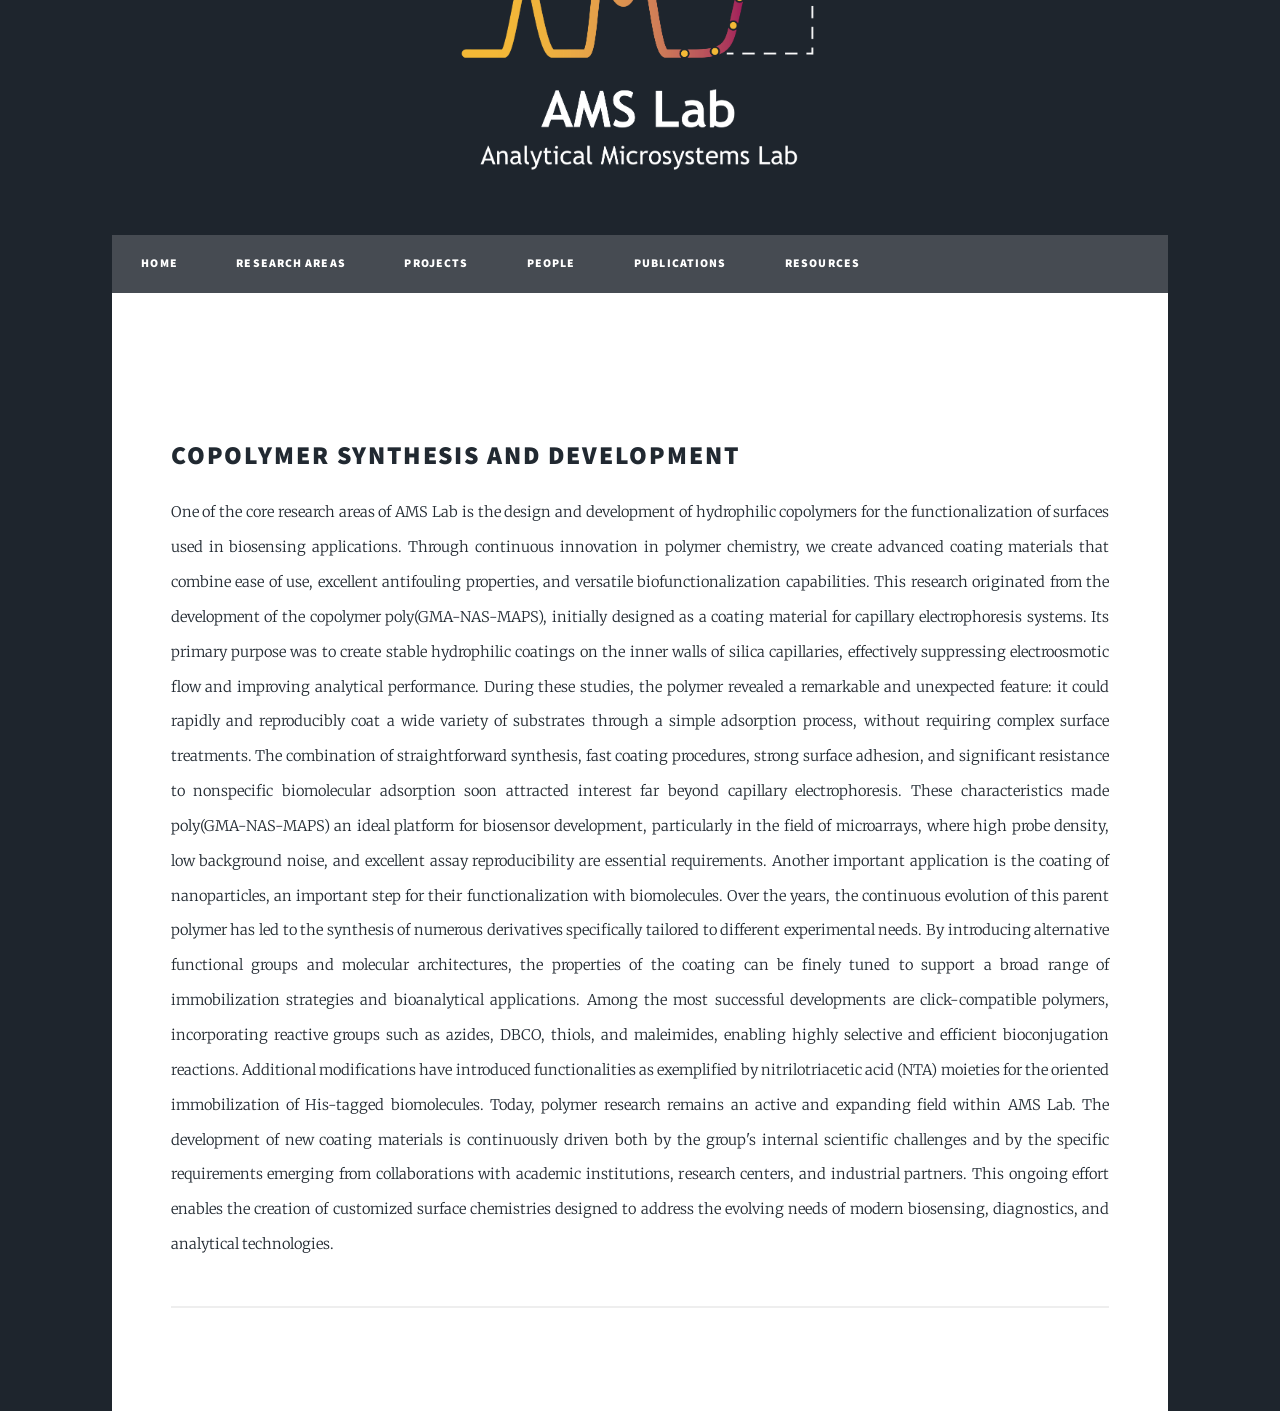
==== copolymers.html @ ac4f7d44 "Add files via upload" ====
<html>
	<head>
		<title>AMS Lab - Copolymer development</title>
		<meta charset="utf-8" />
		<meta name="viewport" content="width=device-width, initial-scale=1, user-scalable=no" />
		<link rel="stylesheet" href="assets/css/main.css" />
		<noscript><link rel="stylesheet" href="assets/css/noscript.css" /></noscript>
	</head>
	<body class="is-preload">

		<!-- Wrapper -->
			<div id="wrapper">

				<header id="header">
					 <img src="images/logo.png" alt="AMS Lab Logo"
         					style="max-height:220; width:auto;">
				</header>

				<!-- Nav -->
					<nav id="nav">
						<ul class="links">
							<li><a href="index.html">Home</a></li>
							<li><a href="research activities.html">Research Areas</a></li>
							<li><a href="projects.html">Projects</a></li>
							<li><a href="people.html">People</a></li>
							<li><a href="publications.html">Publications</a></li>
							<li><a href="resources.html">Resources</a></li>
						</ul>
					</nav>

				<!-- Main -->
					<div id="main">

						<!-- Post -->
							<section class="post">
								<header class="major">
								</header>

								<!-- Text stuff -->
									<h2>Copolymer synthesis and development</h2>
									<p>One of the core research areas of AMS Lab is the design and development of hydrophilic copolymers for the functionalization of surfaces used in biosensing applications. Through continuous innovation in polymer chemistry, we create advanced coating materials that combine ease of use, excellent antifouling properties, and versatile biofunctionalization capabilities.
This research originated from the development of the copolymer poly(GMA-NAS-MAPS), initially designed as a coating material for capillary electrophoresis systems. Its primary purpose was to create stable hydrophilic coatings on the inner walls of silica capillaries, effectively suppressing electroosmotic flow and improving analytical performance. During these studies, the polymer revealed a remarkable and unexpected feature: it could rapidly and reproducibly coat a wide variety of substrates through a simple adsorption process, without requiring complex surface treatments.
The combination of straightforward synthesis, fast coating procedures, strong surface adhesion, and significant resistance to nonspecific biomolecular adsorption soon attracted interest far beyond capillary electrophoresis. These characteristics made poly(GMA-NAS-MAPS) an ideal platform for biosensor development, particularly in the field of microarrays, where high probe density, low background noise, and excellent assay reproducibility are essential requirements. Another important application is the coating of nanoparticles, an important step for their functionalization with biomolecules.
Over the years, the continuous evolution of this parent polymer has led to the synthesis of numerous derivatives specifically tailored to different experimental needs. By introducing alternative functional groups and molecular architectures, the properties of the coating can be finely tuned to support a broad range of immobilization strategies and bioanalytical applications.
Among the most successful developments are click-compatible polymers, incorporating reactive groups such as azides, DBCO, thiols, and maleimides, enabling highly selective and efficient bioconjugation reactions. Additional modifications have introduced functionalities as exemplified by nitrilotriacetic acid (NTA) moieties for the oriented immobilization of His-tagged biomolecules.
Today, polymer research remains an active and expanding field within AMS Lab. The development of new coating materials is continuously driven both by the group's internal scientific challenges and by the specific requirements emerging from collaborations with academic institutions, research centers, and industrial partners. This ongoing effort enables the creation of customized surface chemistries designed to address the evolving needs of modern biosensing, diagnostics, and analytical technologies.
</p>
									<hr />
---- assets/css/main.css ----
@import url(fontawesome-all.min.css);
@import url("https://fonts.googleapis.com/css?family=Merriweather:300,700,300italic,700italic|Source+Sans+Pro:900");

/*
	Massively by HTML5 UP
	html5up.net | @ajlkn
	Free for personal and commercial use under the CCA 3.0 license (html5up.net/license)
*/

html, body, div, span, applet, object,
iframe, h1, h2, h3, h4, h5, h6, p, blockquote,
pre, a, abbr, acronym, address, big, cite,
code, del, dfn, em, img, ins, kbd, q, s, samp,
small, strike, strong, sub, sup, tt, var, b,
u, i, center, dl, dt, dd, ol, ul, li, fieldset,
form, label, legend, table, caption, tbody,
tfoot, thead, tr, th, td, article, aside,
canvas, details, embed, figure, figcaption,
footer, header, hgroup, menu, nav, output, ruby,
section, summary, time, mark, audio, video {
	margin: 0;
	padding: 0;
	border: 0;
	font-size: 100%;
	font: inherit;
	vertical-align: baseline;}

article, aside, details, figcaption, figure,
footer, header, hgroup, menu, nav, section {
	display: block;}

body {
	line-height: 1;
}

ol, ul {
	list-style: none;
}

blockquote, q {
	quotes: none;
}

	blockquote:before, blockquote:after, q:before, q:after {
		content: '';
		content: none;
	}

table {
	border-collapse: collapse;
	border-spacing: 0;
}

body {
	-webkit-text-size-adjust: none;
}

mark {
	background-color: transparent;
	color: inherit;
}

input::-moz-focus-inner {
	border: 0;
	padding: 0;
}

input, select, textarea {
	-moz-appearance: none;
	-webkit-appearance: none;
	-ms-appearance: none;
	appearance: none;
}

/* Basic */

	@-ms-viewport {
		width: device-width;
	}

	body {
		-ms-overflow-style: scrollbar;
	}

	@media screen and (max-width: 480px) {

		html, body {
			min-width: 320px;
		}

	}

	html {
		box-sizing: border-box;
	}

	*, *:before, *:after {
		box-sizing: inherit;
	}

	body {
		background-color: #1e252d;
	}

		body.is-preload *, body.is-preload *:before, body.is-preload *:after {
			-moz-animation: none !important;
			-webkit-animation: none !important;
			-ms-animation: none !important;
			animation: none !important;
			-moz-transition: none !important;
			-webkit-transition: none !important;
			-ms-transition: none !important;
			transition: none !important;
		}

/* Type */

	html {
		font-size: 16pt;
	}

		@media screen and (max-width: 1680px) {

			html {
				font-size: 12pt;
			}

		}

		@media screen and (max-width: 1280px) {

			html {
				font-size: 11pt;
			}

		}

		@media screen and (max-width: 360px) {

			html {
				font-size: 10pt;
			}

		}

	body {
		color: #212931;
	}

	body, input, select, textarea {
		font-family: "Merriweather", Georgia, serif;
		font-weight: 300;
		font-size: 1rem;
		line-height: 2.375;
	}

	a {
		-moz-transition: color 0.2s ease-in-out, background-color 0.2s ease-in-out, border-color 0.2s ease-in-out, box-shadow 0.2s ease-in-out;
		-webkit-transition: color 0.2s ease-in-out, background-color 0.2s ease-in-out, border-color 0.2s ease-in-out, box-shadow 0.2s ease-in-out;
		-ms-transition: color 0.2s ease-in-out, background-color 0.2s ease-in-out, border-color 0.2s ease-in-out, box-shadow 0.2s ease-in-out;
		transition: color 0.2s ease-in-out, background-color 0.2s ease-in-out, border-color 0.2s ease-in-out, box-shadow 0.2s ease-in-out;
		border-bottom: dotted 1px;
		text-decoration: none;
	}

		a:hover {
			border-bottom-color: transparent;
		}

	strong, b {
		font-weight: 600;
	}

	em, i {
		font-style: italic;
	}

	p {
		text-align: justify;
		margin: 0 0 2rem 0;
	}

	h1, h2, h3, h4, h5, h6 {
		font-family: "Source Sans Pro", Helvetica, sans-serif;
		font-weight: 900;
		line-height: 1.5;
		letter-spacing: 0.075em;
		text-transform: uppercase;
		margin: 0 0 1rem 0;
	}

		h1 a, h2 a, h3 a, h4 a, h5 a, h6 a {
			border-bottom: 0;
			color: inherit;
			text-decoration: none;
		}

	h1 {
		font-size: 4rem;
		line-height: 1.1;
		margin: 0 0 2rem 0;
	}

	h2 {
		font-size: 1.75rem;
		line-height: 1.3;
		margin: 0 0 1.5rem 0;
	}

	h3 {
		font-size: 1.25rem;
		margin: 0 0 1.5rem 0;
	}

	h4 {
		font-size: 1rem;
	}

	h5 {
		font-size: 0.9rem;
	}

	h6 {
		font-size: 0.8rem;
	}

	sub {
		font-size: 0.8rem;
		position: relative;
		top: 0.5rem;
	}

	sup {
		font-size: 0.8rem;
		position: relative;
		top: -0.5rem;
	}

	blockquote {
		border-left: solid 4px;
		font-style: italic;
		margin: 0 0 2rem 0;
		padding: 0.5rem 0 0.5rem 2rem;
	}

	code {
		border: solid 2px;
		font-family: "Courier New", monospace;
		font-size: 0.9rem;
		margin: 0 0.25rem;
		padding: 0.25rem 0.65rem;
	}

	pre {
		-webkit-overflow-scrolling: touch;
		font-family: "Courier New", monospace;
		font-size: 0.9rem;
		margin: 0 0 2rem 0;
	}

		pre code {
			display: block;
			line-height: 1.75;
			padding: 1rem 1.5rem;
			overflow-x: auto;
		}

	hr {
		border: 0;
		border-bottom: solid 2px;
		margin: 3rem 0;
	}

		hr.major {
			margin: 5rem 0;
		}

	.align-left {
		text-align: left;
	}

	.align-center {
		text-align: center;
	}

	.align-right {
		text-align: right;
	}

	input, select, textarea {
		color: #212931;
	}

	a {
		color: #212931;
		border-bottom-color: rgba(33, 41, 49, 0.5);
	}

		a:hover {
			border-bottom-color: transparent;
			color: #18bfef !important;
		}

	strong, b {
		color: #212931;
	}

	h1, h2, h3, h4, h5, h6 {
		color: #212931;
	}

	blockquote {
		border-left-color: #eeeeee;
	}

	code {
		background: rgba(220, 220, 220, 0.25);
		border-color: #eeeeee;
	}

	hr {
		border-bottom-color: #eeeeee;
	}

/* Row */

	.row {
		display: flex;
		flex-wrap: wrap;
		box-sizing: border-box;
		align-items: stretch;
	}

		.row > * {
			box-sizing: border-box;
		}

		.row.gtr-uniform > * > :last-child {
			margin-bottom: 0;
		}

		.row.aln-left {
			justify-content: flex-start;
		}

		.row.aln-center {
			justify-content: center;
		}

		.row.aln-right {
			justify-content: flex-end;
		}

		.row.aln-top {
			align-items: flex-start;
		}

		.row.aln-middle {
			align-items: center;
		}

		.row.aln-bottom {
			align-items: flex-end;
		}

		.row > .imp {
			order: -1;
		}

		.row > .col-1 {
			width: 8.33333%;
		}

		.row > .off-1 {
			margin-left: 8.33333%;
		}

		.row > .col-2 {
			width: 16.66667%;
		}

		.row > .off-2 {
			margin-left: 16.66667%;
		}

		.row > .col-3 {
			width: 25%;
		}

		.row > .off-3 {
			margin-left: 25%;
		}

		.row > .col-4 {
			width: 33.33333%;
		}

		.row > .off-4 {
			margin-left: 33.33333%;
		}

		.row > .col-5 {
			width: 41.66667%;
		}

		.row > .off-5 {
			margin-left: 41.66667%;
		}

		.row > .col-6 {
			width: 50%;
		}

		.row > .off-6 {
			margin-left: 50%;
		}

		.row > .col-7 {
			width: 58.33333%;
		}

		.row > .off-7 {
			margin-left: 58.33333%;
		}

		.row > .col-8 {
			width: 66.66667%;
		}

		.row > .off-8 {
			margin-left: 66.66667%;
		}

		.row > .col-9 {
			width: 75%;
		}

		.row > .off-9 {
			margin-left: 75%;
		}

		.row > .col-10 {
			width: 83.33333%;
		}

		.row > .off-10 {
			margin-left: 83.33333%;
		}

		.row > .col-11 {
			width: 91.66667%;
		}

		.row > .off-11 {
			margin-left: 91.66667%;
		}

		.row > .col-12 {
			width: 100%;
		}

		.row > .off-12 {
			margin-left: 100%;
		}

		.row.gtr-0 {
			margin-top: 0;
			margin-left: 0rem;
		}

			.row.gtr-0 > * {
				padding: 0 0 0 0rem;
			}

			.row.gtr-0.gtr-uniform {
				margin-top: 0rem;
			}

				.row.gtr-0.gtr-uniform > * {
					padding-top: 0rem;
				}

		.row.gtr-25 {
			margin-top: 0;
			margin-left: -0.375rem;
		}

			.row.gtr-25 > * {
				padding: 0 0 0 0.375rem;
			}

			.row.gtr-25.gtr-uniform {
				margin-top: -0.375rem;
			}

				.row.gtr-25.gtr-uniform > * {
					padding-top: 0.375rem;
				}

		.row.gtr-50 {
			margin-top: 0;
			margin-left: -0.75rem;
		}

			.row.gtr-50 > * {
				padding: 0 0 0 0.75rem;
			}

			.row.gtr-50.gtr-uniform {
				margin-top: -0.75rem;
			}

				.row.gtr-50.gtr-uniform > * {
					padding-top: 0.75rem;
				}

		.row {
			margin-top: 0;
			margin-left: -1.5rem;
		}

			.row > * {
				padding: 0 0 0 1.5rem;
			}

			.row.gtr-uniform {
				margin-top: -1.5rem;
			}

				.row.gtr-uniform > * {
					padding-top: 1.5rem;
				}

		.row.gtr-150 {
			margin-top: 0;
			margin-left: -2.25rem;
		}

			.row.gtr-150 > * {
				padding: 0 0 0 2.25rem;
			}

			.row.gtr-150.gtr-uniform {
				margin-top: -2.25rem;
			}

				.row.gtr-150.gtr-uniform > * {
					padding-top: 2.25rem;
				}

		.row.gtr-200 {
			margin-top: 0;
			margin-left: -3rem;
		}

			.row.gtr-200 > * {
				padding: 0 0 0 3rem;
			}

			.row.gtr-200.gtr-uniform {
				margin-top: -3rem;
			}

				.row.gtr-200.gtr-uniform > * {
					padding-top: 3rem;
				}

		@media screen and (max-width: 1680px) {

			.row {
				display: flex;
				flex-wrap: wrap;
				box-sizing: border-box;
				align-items: stretch;
			}

				.row > * {
					box-sizing: border-box;
				}

				.row.gtr-uniform > * > :last-child {
					margin-bottom: 0;
				}

				.row.aln-left {
					justify-content: flex-start;
				}

				.row.aln-center {
					justify-content: center;
				}

				.row.aln-right {
					justify-content: flex-end;
				}

				.row.aln-top {
					align-items: flex-start;
				}

				.row.aln-middle {
					align-items: center;
				}

				.row.aln-bottom {
					align-items: flex-end;
				}

				.row > .imp-xlarge {
					order: -1;
				}

				.row > .col-1-xlarge {
					width: 8.33333%;
				}

				.row > .off-1-xlarge {
					margin-left: 8.33333%;
				}

				.row > .col-2-xlarge {
					width: 16.66667%;
				}

				.row > .off-2-xlarge {
					margin-left: 16.66667%;
				}

				.row > .col-3-xlarge {
					width: 25%;
				}

				.row > .off-3-xlarge {
					margin-left: 25%;
				}

				.row > .col-4-xlarge {
					width: 33.33333%;
				}

				.row > .off-4-xlarge {
					margin-left: 33.33333%;
				}

				.row > .col-5-xlarge {
					width: 41.66667%;
				}

				.row > .off-5-xlarge {
					margin-left: 41.66667%;
				}

				.row > .col-6-xlarge {
					width: 50%;
				}

				.row > .off-6-xlarge {
					margin-left: 50%;
				}

				.row > .col-7-xlarge {
					width: 58.33333%;
				}

				.row > .off-7-xlarge {
					margin-left: 58.33333%;
				}

				.row > .col-8-xlarge {
					width: 66.66667%;
				}

				.row > .off-8-xlarge {
					margin-left: 66.66667%;
				}

				.row > .col-9-xlarge {
					width: 75%;
				}

				.row > .off-9-xlarge {
					margin-left: 75%;
				}

				.row > .col-10-xlarge {
					width: 83.33333%;
				}

				.row > .off-10-xlarge {
					margin-left: 83.33333%;
				}

				.row > .col-11-xlarge {
					width: 91.66667%;
				}

				.row > .off-11-xlarge {
					margin-left: 91.66667%;
				}

				.row > .col-12-xlarge {
					width: 100%;
				}

				.row > .off-12-xlarge {
					margin-left: 100%;
				}

				.row.gtr-0 {
					margin-top: 0;
					margin-left: 0rem;
				}

					.row.gtr-0 > * {
						padding: 0 0 0 0rem;
					}

					.row.gtr-0.gtr-uniform {
						margin-top: 0rem;
					}

						.row.gtr-0.gtr-uniform > * {
							padding-top: 0rem;
						}

				.row.gtr-25 {
					margin-top: 0;
					margin-left: -0.375rem;
				}

					.row.gtr-25 > * {
						padding: 0 0 0 0.375rem;
					}

					.row.gtr-25.gtr-uniform {
						margin-top: -0.375rem;
					}

						.row.gtr-25.gtr-uniform > * {
							padding-top: 0.375rem;
						}

				.row.gtr-50 {
					margin-top: 0;
					margin-left: -0.75rem;
				}

					.row.gtr-50 > * {
						padding: 0 0 0 0.75rem;
					}

					.row.gtr-50.gtr-uniform {
						margin-top: -0.75rem;
					}

						.row.gtr-50.gtr-uniform > * {
							padding-top: 0.75rem;
						}

				.row {
					margin-top: 0;
					margin-left: -1.5rem;
				}

					.row > * {
						padding: 0 0 0 1.5rem;
					}

					.row.gtr-uniform {
						margin-top: -1.5rem;
					}

						.row.gtr-uniform > * {
							padding-top: 1.5rem;
						}

				.row.gtr-150 {
					margin-top: 0;
					margin-left: -2.25rem;
				}

					.row.gtr-150 > * {
						padding: 0 0 0 2.25rem;
					}

					.row.gtr-150.gtr-uniform {
						margin-top: -2.25rem;
					}

						.row.gtr-150.gtr-uniform > * {
							padding-top: 2.25rem;
						}

				.row.gtr-200 {
					margin-top: 0;
					margin-left: -3rem;
				}

					.row.gtr-200 > * {
						padding: 0 0 0 3rem;
					}

					.row.gtr-200.gtr-uniform {
						margin-top: -3rem;
					}

						.row.gtr-200.gtr-uniform > * {
							padding-top: 3rem;
						}

		}

		@media screen and (max-width: 1280px) {

			.row {
				display: flex;
				flex-wrap: wrap;
				box-sizing: border-box;
				align-items: stretch;
			}

				.row > * {
					box-sizing: border-box;
				}

				.row.gtr-uniform > * > :last-child {
					margin-bottom: 0;
				}

				.row.aln-left {
					justify-content: flex-start;
				}

				.row.aln-center {
					justify-content: center;
				}

				.row.aln-right {
					justify-content: flex-end;
				}

				.row.aln-top {
					align-items: flex-start;
				}

				.row.aln-middle {
					align-items: center;
				}

				.row.aln-bottom {
					align-items: flex-end;
				}

				.row > .imp-large {
					order: -1;
				}

				.row > .col-1-large {
					width: 8.33333%;
				}

				.row > .off-1-large {
					margin-left: 8.33333%;
				}

				.row > .col-2-large {
					width: 16.66667%;
				}

				.row > .off-2-large {
					margin-left: 16.66667%;
				}

				.row > .col-3-large {
					width: 25%;
				}

				.row > .off-3-large {
					margin-left: 25%;
				}

				.row > .col-4-large {
					width: 33.33333%;
				}

				.row > .off-4-large {
					margin-left: 33.33333%;
				}

				.row > .col-5-large {
					width: 41.66667%;
				}

				.row > .off-5-large {
					margin-left: 41.66667%;
				}

				.row > .col-6-large {
					width: 50%;
				}

				.row > .off-6-large {
					margin-left: 50%;
				}

				.row > .col-7-large {
					width: 58.33333%;
				}

				.row > .off-7-large {
					margin-left: 58.33333%;
				}

				.row > .col-8-large {
					width: 66.66667%;
				}

				.row > .off-8-large {
					margin-left: 66.66667%;
				}

				.row > .col-9-large {
					width: 75%;
				}

				.row > .off-9-large {
					margin-left: 75%;
				}

				.row > .col-10-large {
					width: 83.33333%;
				}

				.row > .off-10-large {
					margin-left: 83.33333%;
				}

				.row > .col-11-large {
					width: 91.66667%;
				}

				.row > .off-11-large {
					margin-left: 91.66667%;
				}

				.row > .col-12-large {
					width: 100%;
				}

				.row > .off-12-large {
					margin-left: 100%;
				}

				.row.gtr-0 {
					margin-top: 0;
					margin-left: 0rem;
				}

					.row.gtr-0 > * {
						padding: 0 0 0 0rem;
					}

					.row.gtr-0.gtr-uniform {
						margin-top: 0rem;
					}

						.row.gtr-0.gtr-uniform > * {
							padding-top: 0rem;
						}

				.row.gtr-25 {
					margin-top: 0;
					margin-left: -0.375rem;
				}

					.row.gtr-25 > * {
						padding: 0 0 0 0.375rem;
					}

					.row.gtr-25.gtr-uniform {
						margin-top: -0.375rem;
					}

						.row.gtr-25.gtr-uniform > * {
							padding-top: 0.375rem;
						}

				.row.gtr-50 {
					margin-top: 0;
					margin-left: -0.75rem;
				}

					.row.gtr-50 > * {
						padding: 0 0 0 0.75rem;
					}

					.row.gtr-50.gtr-uniform {
						margin-top: -0.75rem;
					}

						.row.gtr-50.gtr-uniform > * {
							padding-top: 0.75rem;
						}

				.row {
					margin-top: 0;
					margin-left: -1.5rem;
				}

					.row > * {
						padding: 0 0 0 1.5rem;
					}

					.row.gtr-uniform {
						margin-top: -1.5rem;
					}

						.row.gtr-uniform > * {
							padding-top: 1.5rem;
						}

				.row.gtr-150 {
					margin-top: 0;
					margin-left: -2.25rem;
				}

					.row.gtr-150 > * {
						padding: 0 0 0 2.25rem;
					}

					.row.gtr-150.gtr-uniform {
						margin-top: -2.25rem;
					}

						.row.gtr-150.gtr-uniform > * {
							padding-top: 2.25rem;
						}

				.row.gtr-200 {
					margin-top: 0;
					margin-left: -3rem;
				}

					.row.gtr-200 > * {
						padding: 0 0 0 3rem;
					}

					.row.gtr-200.gtr-uniform {
						margin-top: -3rem;
					}

						.row.gtr-200.gtr-uniform > * {
							padding-top: 3rem;
						}

		}

		@media screen and (max-width: 980px) {

			.row {
				display: flex;
				flex-wrap: wrap;
				box-sizing: border-box;
				align-items: stretch;
			}

				.row > * {
					box-sizing: border-box;
				}

				.row.gtr-uniform > * > :last-child {
					margin-bottom: 0;
				}

				.row.aln-left {
					justify-content: flex-start;
				}

				.row.aln-center {
					justify-content: center;
				}

				.row.aln-right {
					justify-content: flex-end;
				}

				.row.aln-top {
					align-items: flex-start;
				}

				.row.aln-middle {
					align-items: center;
				}

				.row.aln-bottom {
					align-items: flex-end;
				}

				.row > .imp-medium {
					order: -1;
				}

				.row > .col-1-medium {
					width: 8.33333%;
				}

				.row > .off-1-medium {
					margin-left: 8.33333%;
				}

				.row > .col-2-medium {
					width: 16.66667%;
				}

				.row > .off-2-medium {
					margin-left: 16.66667%;
				}

				.row > .col-3-medium {
					width: 25%;
				}

				.row > .off-3-medium {
					margin-left: 25%;
				}

				.row > .col-4-medium {
					width: 33.33333%;
				}

				.row > .off-4-medium {
					margin-left: 33.33333%;
				}

				.row > .col-5-medium {
					width: 41.66667%;
				}

				.row > .off-5-medium {
					margin-left: 41.66667%;
				}

				.row > .col-6-medium {
					width: 50%;
				}

				.row > .off-6-medium {
					margin-left: 50%;
				}

				.row > .col-7-medium {
					width: 58.33333%;
				}

				.row > .off-7-medium {
					margin-left: 58.33333%;
				}

				.row > .col-8-medium {
					width: 66.66667%;
				}

				.row > .off-8-medium {
					margin-left: 66.66667%;
				}

				.row > .col-9-medium {
					width: 75%;
				}

				.row > .off-9-medium {
					margin-left: 75%;
				}

				.row > .col-10-medium {
					width: 83.33333%;
				}

				.row > .off-10-medium {
					margin-left: 83.33333%;
				}

				.row > .col-11-medium {
					width: 91.66667%;
				}

				.row > .off-11-medium {
					margin-left: 91.66667%;
				}

				.row > .col-12-medium {
					width: 100%;
				}

				.row > .off-12-medium {
					margin-left: 100%;
				}

				.row.gtr-0 {
					margin-top: 0;
					margin-left: 0rem;
				}

					.row.gtr-0 > * {
						padding: 0 0 0 0rem;
					}

					.row.gtr-0.gtr-uniform {
						margin-top: 0rem;
					}

						.row.gtr-0.gtr-uniform > * {
							padding-top: 0rem;
						}

				.row.gtr-25 {
					margin-top: 0;
					margin-left: -0.375rem;
				}

					.row.gtr-25 > * {
						padding: 0 0 0 0.375rem;
					}

					.row.gtr-25.gtr-uniform {
						margin-top: -0.375rem;
					}

						.row.gtr-25.gtr-uniform > * {
							padding-top: 0.375rem;
						}

				.row.gtr-50 {
					margin-top: 0;
					margin-left: -0.75rem;
				}

					.row.gtr-50 > * {
						padding: 0 0 0 0.75rem;
					}

					.row.gtr-50.gtr-uniform {
						margin-top: -0.75rem;
					}

						.row.gtr-50.gtr-uniform > * {
							padding-top: 0.75rem;
						}

				.row {
					margin-top: 0;
					margin-left: -1.5rem;
				}

					.row > * {
						padding: 0 0 0 1.5rem;
					}

					.row.gtr-uniform {
						margin-top: -1.5rem;
					}

						.row.gtr-uniform > * {
							padding-top: 1.5rem;
						}

				.row.gtr-150 {
					margin-top: 0;
					margin-left: -2.25rem;
				}

					.row.gtr-150 > * {
						padding: 0 0 0 2.25rem;
					}

					.row.gtr-150.gtr-uniform {
						margin-top: -2.25rem;
					}

						.row.gtr-150.gtr-uniform > * {
							padding-top: 2.25rem;
						}

				.row.gtr-200 {
					margin-top: 0;
					margin-left: -3rem;
				}

					.row.gtr-200 > * {
						padding: 0 0 0 3rem;
					}

					.row.gtr-200.gtr-uniform {
						margin-top: -3rem;
					}

						.row.gtr-200.gtr-uniform > * {
							padding-top: 3rem;
						}

		}

		@media screen and (max-width: 736px) {

			.row {
				display: flex;
				flex-wrap: wrap;
				box-sizing: border-box;
				align-items: stretch;
			}

				.row > * {
					box-sizing: border-box;
				}

				.row.gtr-uniform > * > :last-child {
					margin-bottom: 0;
				}

				.row.aln-left {
					justify-content: flex-start;
				}

				.row.aln-center {
					justify-content: center;
				}

				.row.aln-right {
					justify-content: flex-end;
				}

				.row.aln-top {
					align-items: flex-start;
				}

				.row.aln-middle {
					align-items: center;
				}

				.row.aln-bottom {
					align-items: flex-end;
				}

				.row > .imp-small {
					order: -1;
				}

				.row > .col-1-small {
					width: 8.33333%;
				}

				.row > .off-1-small {
					margin-left: 8.33333%;
				}

				.row > .col-2-small {
					width: 16.66667%;
				}

				.row > .off-2-small {
					margin-left: 16.66667%;
				}

				.row > .col-3-small {
					width: 25%;
				}

				.row > .off-3-small {
					margin-left: 25%;
				}

				.row > .col-4-small {
					width: 33.33333%;
				}

				.row > .off-4-small {
					margin-left: 33.33333%;
				}

				.row > .col-5-small {
					width: 41.66667%;
				}

				.row > .off-5-small {
					margin-left: 41.66667%;
				}

				.row > .col-6-small {
					width: 50%;
				}

				.row > .off-6-small {
					margin-left: 50%;
				}

				.row > .col-7-small {
					width: 58.33333%;
				}

				.row > .off-7-small {
					margin-left: 58.33333%;
				}

				.row > .col-8-small {
					width: 66.66667%;
				}

				.row > .off-8-small {
					margin-left: 66.66667%;
				}

				.row > .col-9-small {
					width: 75%;
				}

				.row > .off-9-small {
					margin-left: 75%;
				}

				.row > .col-10-small {
					width: 83.33333%;
				}

				.row > .off-10-small {
					margin-left: 83.33333%;
				}

				.row > .col-11-small {
					width: 91.66667%;
				}

				.row > .off-11-small {
					margin-left: 91.66667%;
				}

				.row > .col-12-small {
					width: 100%;
				}

				.row > .off-12-small {
					margin-left: 100%;
				}

				.row.gtr-0 {
					margin-top: 0;
					margin-left: 0rem;
				}

					.row.gtr-0 > * {
						padding: 0 0 0 0rem;
					}

					.row.gtr-0.gtr-uniform {
						margin-top: 0rem;
					}

						.row.gtr-0.gtr-uniform > * {
							padding-top: 0rem;
						}

				.row.gtr-25 {
					margin-top: 0;
					margin-left: -0.375rem;
				}

					.row.gtr-25 > * {
						padding: 0 0 0 0.375rem;
					}

					.row.gtr-25.gtr-uniform {
						margin-top: -0.375rem;
					}

						.row.gtr-25.gtr-uniform > * {
							padding-top: 0.375rem;
						}

				.row.gtr-50 {
					margin-top: 0;
					margin-left: -0.75rem;
				}

					.row.gtr-50 > * {
						padding: 0 0 0 0.75rem;
					}

					.row.gtr-50.gtr-uniform {
						margin-top: -0.75rem;
					}

						.row.gtr-50.gtr-uniform > * {
							padding-top: 0.75rem;
						}

				.row {
					margin-top: 0;
					margin-left: -1.5rem;
				}

					.row > * {
						padding: 0 0 0 1.5rem;
					}

					.row.gtr-uniform {
						margin-top: -1.5rem;
					}

						.row.gtr-uniform > * {
							padding-top: 1.5rem;
						}

				.row.gtr-150 {
					margin-top: 0;
					margin-left: -2.25rem;
				}

					.row.gtr-150 > * {
						padding: 0 0 0 2.25rem;
					}

					.row.gtr-150.gtr-uniform {
						margin-top: -2.25rem;
					}

						.row.gtr-150.gtr-uniform > * {
							padding-top: 2.25rem;
						}

				.row.gtr-200 {
					margin-top: 0;
					margin-left: -3rem;
				}

					.row.gtr-200 > * {
						padding: 0 0 0 3rem;
					}

					.row.gtr-200.gtr-uniform {
						margin-top: -3rem;
					}

						.row.gtr-200.gtr-uniform > * {
							padding-top: 3rem;
						}

		}

		@media screen and (max-width: 480px) {

			.row {
				display: flex;
				flex-wrap: wrap;
				box-sizing: border-box;
				align-items: stretch;
			}

				.row > * {
					box-sizing: border-box;
				}

				.row.gtr-uniform > * > :last-child {
					margin-bottom: 0;
				}

				.row.aln-left {
					justify-content: flex-start;
				}

				.row.aln-center {
					justify-content: center;
				}

				.row.aln-right {
					justify-content: flex-end;
				}

				.row.aln-top {
					align-items: flex-start;
				}

				.row.aln-middle {
					align-items: center;
				}

				.row.aln-bottom {
					align-items: flex-end;
				}

				.row > .imp-xsmall {
					order: -1;
				}

				.row > .col-1-xsmall {
					width: 8.33333%;
				}

				.row > .off-1-xsmall {
					margin-left: 8.33333%;
				}

				.row > .col-2-xsmall {
					width: 16.66667%;
				}

				.row > .off-2-xsmall {
					margin-left: 16.66667%;
				}

				.row > .col-3-xsmall {
					width: 25%;
				}

				.row > .off-3-xsmall {
					margin-left: 25%;
				}

				.row > .col-4-xsmall {
					width: 33.33333%;
				}

				.row > .off-4-xsmall {
					margin-left: 33.33333%;
				}

				.row > .col-5-xsmall {
					width: 41.66667%;
				}

				.row > .off-5-xsmall {
					margin-left: 41.66667%;
				}

				.row > .col-6-xsmall {
					width: 50%;
				}

				.row > .off-6-xsmall {
					margin-left: 50%;
				}

				.row > .col-7-xsmall {
					width: 58.33333%;
				}

				.row > .off-7-xsmall {
					margin-left: 58.33333%;
				}

				.row > .col-8-xsmall {
					width: 66.66667%;
				}

				.row > .off-8-xsmall {
					margin-left: 66.66667%;
				}

				.row > .col-9-xsmall {
					width: 75%;
				}

				.row > .off-9-xsmall {
					margin-left: 75%;
				}

				.row > .col-10-xsmall {
					width: 83.33333%;
				}

				.row > .off-10-xsmall {
					margin-left: 83.33333%;
				}

				.row > .col-11-xsmall {
					width: 91.66667%;
				}

				.row > .off-11-xsmall {
					margin-left: 91.66667%;
				}

				.row > .col-12-xsmall {
					width: 100%;
				}

				.row > .off-12-xsmall {
					margin-left: 100%;
				}

				.row.gtr-0 {
					margin-top: 0;
					margin-left: 0rem;
				}

					.row.gtr-0 > * {
						padding: 0 0 0 0rem;
					}

					.row.gtr-0.gtr-uniform {
						margin-top: 0rem;
					}

						.row.gtr-0.gtr-uniform > * {
							padding-top: 0rem;
						}

				.row.gtr-25 {
					margin-top: 0;
					margin-left: -0.375rem;
				}

					.row.gtr-25 > * {
						padding: 0 0 0 0.375rem;
					}

					.row.gtr-25.gtr-uniform {
						margin-top: -0.375rem;
					}

						.row.gtr-25.gtr-uniform > * {
							padding-top: 0.375rem;
						}

				.row.gtr-50 {
					margin-top: 0;
					margin-left: -0.75rem;
				}

					.row.gtr-50 > * {
						padding: 0 0 0 0.75rem;
					}

					.row.gtr-50.gtr-uniform {
						margin-top: -0.75rem;
					}

						.row.gtr-50.gtr-uniform > * {
							padding-top: 0.75rem;
						}

				.row {
					margin-top: 0;
					margin-left: -1.5rem;
				}

					.row > * {
						padding: 0 0 0 1.5rem;
					}

					.row.gtr-uniform {
						margin-top: -1.5rem;
					}

						.row.gtr-uniform > * {
							padding-top: 1.5rem;
						}

				.row.gtr-150 {
					margin-top: 0;
					margin-left: -2.25rem;
				}

					.row.gtr-150 > * {
						padding: 0 0 0 2.25rem;
					}

					.row.gtr-150.gtr-uniform {
						margin-top: -2.25rem;
					}

						.row.gtr-150.gtr-uniform > * {
							padding-top: 2.25rem;
						}

				.row.gtr-200 {
					margin-top: 0;
					margin-left: -3rem;
				}

					.row.gtr-200 > * {
						padding: 0 0 0 3rem;
					}

					.row.gtr-200.gtr-uniform {
						margin-top: -3rem;
					}

						.row.gtr-200.gtr-uniform > * {
							padding-top: 3rem;
						}

		}

		@media screen and (max-width: 360px) {

			.row {
				display: flex;
				flex-wrap: wrap;
				box-sizing: border-box;
				align-items: stretch;
			}

				.row > * {
					box-sizing: border-box;
				}

				.row.gtr-uniform > * > :last-child {
					margin-bottom: 0;
				}

				.row.aln-left {
					justify-content: flex-start;
				}

				.row.aln-center {
					justify-content: center;
				}

				.row.aln-right {
					justify-content: flex-end;
				}

				.row.aln-top {
					align-items: flex-start;
				}

				.row.aln-middle {
					align-items: center;
				}

				.row.aln-bottom {
					align-items: flex-end;
				}

				.row > .imp-xxsmall {
					order: -1;
				}

				.row > .col-1-xxsmall {
					width: 8.33333%;
				}

				.row > .off-1-xxsmall {
					margin-left: 8.33333%;
				}

				.row > .col-2-xxsmall {
					width: 16.66667%;
				}

				.row > .off-2-xxsmall {
					margin-left: 16.66667%;
				}

				.row > .col-3-xxsmall {
					width: 25%;
				}

				.row > .off-3-xxsmall {
					margin-left: 25%;
				}

				.row > .col-4-xxsmall {
					width: 33.33333%;
				}

				.row > .off-4-xxsmall {
					margin-left: 33.33333%;
				}

				.row > .col-5-xxsmall {
					width: 41.66667%;
				}

				.row > .off-5-xxsmall {
					margin-left: 41.66667%;
				}

				.row > .col-6-xxsmall {
					width: 50%;
				}

				.row > .off-6-xxsmall {
					margin-left: 50%;
				}

				.row > .col-7-xxsmall {
					width: 58.33333%;
				}

				.row > .off-7-xxsmall {
					margin-left: 58.33333%;
				}

				.row > .col-8-xxsmall {
					width: 66.66667%;
				}

				.row > .off-8-xxsmall {
					margin-left: 66.66667%;
				}

				.row > .col-9-xxsmall {
					width: 75%;
				}

				.row > .off-9-xxsmall {
					margin-left: 75%;
				}

				.row > .col-10-xxsmall {
					width: 83.33333%;
				}

				.row > .off-10-xxsmall {
					margin-left: 83.33333%;
				}

				.row > .col-11-xxsmall {
					width: 91.66667%;
				}

				.row > .off-11-xxsmall {
					margin-left: 91.66667%;
				}

				.row > .col-12-xxsmall {
					width: 100%;
				}

				.row > .off-12-xxsmall {
					margin-left: 100%;
				}

				.row.gtr-0 {
					margin-top: 0;
					margin-left: 0rem;
				}

					.row.gtr-0 > * {
						padding: 0 0 0 0rem;
					}

					.row.gtr-0.gtr-uniform {
						margin-top: 0rem;
					}

						.row.gtr-0.gtr-uniform > * {
							padding-top: 0rem;
						}

				.row.gtr-25 {
					margin-top: 0;
					margin-left: -0.375rem;
				}

					.row.gtr-25 > * {
						padding: 0 0 0 0.375rem;
					}

					.row.gtr-25.gtr-uniform {
						margin-top: -0.375rem;
					}

						.row.gtr-25.gtr-uniform > * {
							padding-top: 0.375rem;
						}

				.row.gtr-50 {
					margin-top: 0;
					margin-left: -0.75rem;
				}

					.row.gtr-50 > * {
						padding: 0 0 0 0.75rem;
					}

					.row.gtr-50.gtr-uniform {
						margin-top: -0.75rem;
					}

						.row.gtr-50.gtr-uniform > * {
							padding-top: 0.75rem;
						}

				.row {
					margin-top: 0;
					margin-left: -1.5rem;
				}

					.row > * {
						padding: 0 0 0 1.5rem;
					}

					.row.gtr-uniform {
						margin-top: -1.5rem;
					}

						.row.gtr-uniform > * {
							padding-top: 1.5rem;
						}

				.row.gtr-150 {
					margin-top: 0;
					margin-left: -2.25rem;
				}

					.row.gtr-150 > * {
						padding: 0 0 0 2.25rem;
					}

					.row.gtr-150.gtr-uniform {
						margin-top: -2.25rem;
					}

						.row.gtr-150.gtr-uniform > * {
							padding-top: 2.25rem;
						}

				.row.gtr-200 {
					margin-top: 0;
					margin-left: -3rem;
				}

					.row.gtr-200 > * {
						padding: 0 0 0 3rem;
					}

					.row.gtr-200.gtr-uniform {
						margin-top: -3rem;
					}

						.row.gtr-200.gtr-uniform > * {
							padding-top: 3rem;
						}

		}

/* Box */

	.box {
		border: solid 2px;
		margin-bottom: 2rem;
		padding: 1.5rem;
	}

		.box > :last-child,
		.box > :last-child > :last-child,
		.box > :last-child > :last-child > :last-child {
			margin-bottom: 0;
		}

		.box.alt {
			border: 0;
			border-radius: 0;
			padding: 0;
		}

	.box {
		border-color: #eeeeee;
	}

/* Button */

	input[type="submit"],
	input[type="reset"],
	input[type="button"],
	button,
	.button {
		-moz-appearance: none;
		-webkit-appearance: none;
		-ms-appearance: none;
		appearance: none;
		-moz-transition: background-color 0.2s ease-in-out, box-shadow 0.2s ease-in-out, color 0.2s ease-in-out;
		-webkit-transition: background-color 0.2s ease-in-out, box-shadow 0.2s ease-in-out, color 0.2s ease-in-out;
		-ms-transition: background-color 0.2s ease-in-out, box-shadow 0.2s ease-in-out, color 0.2s ease-in-out;
		transition: background-color 0.2s ease-in-out, box-shadow 0.2s ease-in-out, color 0.2s ease-in-out;
		border: 0;
		border-radius: 0;
		cursor: pointer;
		display: inline-block;
		font-family: "Source Sans Pro", Helvetica, sans-serif;
		font-size: 0.8rem;
		font-weight: 900;
		letter-spacing: 0.075em;
		height: 3rem;
		line-height: 3rem;
		padding: 0 2rem;
		text-align: center;
		text-decoration: none;
		text-transform: uppercase;
		white-space: nowrap;
	}

		input[type="submit"].icon:before,
		input[type="reset"].icon:before,
		input[type="button"].icon:before,
		button.icon:before,
		.button.icon:before {
			margin-right: 0.5rem;
		}

		input[type="submit"].icon.solo,
		input[type="reset"].icon.solo,
		input[type="button"].icon.solo,
		button.icon.solo,
		.button.icon.solo {
			position: relative;
			width: 4rem;
			height: 4rem;
			line-height: 4rem;
			border-radius: 4rem;
			text-indent: 4rem;
			overflow: hidden;
			padding: 0;
			white-space: nowrap;
		}

			input[type="submit"].icon.solo:before,
			input[type="reset"].icon.solo:before,
			input[type="button"].icon.solo:before,
			button.icon.solo:before,
			.button.icon.solo:before {
				position: absolute;
				display: block;
				top: 0;
				left: 0;
				width: inherit;
				height: inherit;
				line-height: inherit;
				font-size: 1.25rem;
				margin-right: 0;
				text-align: center;
				text-indent: 0;
			}

		input[type="submit"].fit,
		input[type="reset"].fit,
		input[type="button"].fit,
		button.fit,
		.button.fit {
			width: 100%;
		}

		input[type="submit"].small,
		input[type="reset"].small,
		input[type="button"].small,
		button.small,
		.button.small {
			font-size: 0.7rem;
			height: 2.5rem;
			line-height: 2.5rem;
			padding: 0 1.5rem;
		}

		input[type="submit"].large,
		input[type="reset"].large,
		input[type="button"].large,
		button.large,
		.button.large {
			font-size: 0.9rem;
			height: 3.5rem;
			line-height: 3.5rem;
			padding: 0 2.75rem;
		}

		@media screen and (max-width: 980px) {

			input[type="submit"],
			input[type="reset"],
			input[type="button"],
			button,
			.button {
				font-size: 0.9rem;
				height: 3.25rem;
				line-height: 3.25rem;
			}

				input[type="submit"].large,
				input[type="reset"].large,
				input[type="button"].large,
				button.large,
				.button.large {
					font-size: 1rem;
					height: 3.75rem;
					line-height: 3.75rem;
				}

		}

		input[type="submit"].disabled, input[type="submit"]:disabled,
		input[type="reset"].disabled,
		input[type="reset"]:disabled,
		input[type="button"].disabled,
		input[type="button"]:disabled,
		button.disabled,
		button:disabled,
		.button.disabled,
		.button:disabled {
			pointer-events: none;
			opacity: 0.25;
		}

	input[type="submit"],
	input[type="reset"],
	input[type="button"],
	button,
	.button {
		background-color: transparent;
		box-shadow: inset 0 0 0 2px #212931;
		color: #212931 !important;
	}

		input[type="submit"]:hover,
		input[type="reset"]:hover,
		input[type="button"]:hover,
		button:hover,
		.button:hover {
			box-shadow: inset 0 0 0 2px #18bfef;
			color: #18bfef !important;
		}

		input[type="submit"].primary,
		input[type="reset"].primary,
		input[type="button"].primary,
		button.primary,
		.button.primary {
			background-color: #212931;
			box-shadow: none;
			color: #ffffff !important;
		}

			input[type="submit"].primary:hover,
			input[type="reset"].primary:hover,
			input[type="button"].primary:hover,
			button.primary:hover,
			.button.primary:hover {
				background-color: #18bfef;
			}

/* Form */

	form {
		margin: 0 0 2rem 0;
	}

		form > :last-child {
			margin-bottom: 0;
		}

		form > .fields {
			display: -moz-flex;
			display: -webkit-flex;
			display: -ms-flex;
			display: flex;
			-moz-flex-wrap: wrap;
			-webkit-flex-wrap: wrap;
			-ms-flex-wrap: wrap;
			flex-wrap: wrap;
			width: calc(100% + 3rem);
			margin: -1.5rem 0 2rem -1.5rem;
		}

			form > .fields > .field {
				-moz-flex-grow: 0;
				-webkit-flex-grow: 0;
				-ms-flex-grow: 0;
				flex-grow: 0;
				-moz-flex-shrink: 0;
				-webkit-flex-shrink: 0;
				-ms-flex-shrink: 0;
				flex-shrink: 0;
				padding: 1.5rem 0 0 1.5rem;
				width: calc(100% - 1.5rem);
			}

				form > .fields > .field.half {
					width: calc(50% - 0.75rem);
				}

				form > .fields > .field.third {
					width: calc(100%/3 - 0.5rem);
				}

				form > .fields > .field.quarter {
					width: calc(25% - 0.375rem);
				}

		@media screen and (max-width: 480px) {

			form > .fields {
				width: calc(100% + 3rem);
				margin: -1.5rem 0 2rem -1.5rem;
			}

				form > .fields > .field {
					padding: 1.5rem 0 0 1.5rem;
					width: calc(100% - 1.5rem);
				}

					form > .fields > .field.half {
						width: calc(100% - 1.5rem);
					}

					form > .fields > .field.third {
						width: calc(100% - 1.5rem);
					}

					form > .fields > .field.quarter {
						width: calc(100% - 1.5rem);
					}

		}

	label {
		display: block;
		font-family: "Source Sans Pro", Helvetica, sans-serif;
		font-weight: 900;
		line-height: 1.5;
		letter-spacing: 0.075em;
		font-size: 0.8rem;
		text-transform: uppercase;
		margin: 0 0 0.75rem 0;
	}

		@media screen and (max-width: 980px) {

			label {
				font-size: 0.9rem;
			}

		}

	input[type="text"],
	input[type="password"],
	input[type="email"],
	select,
	textarea {
		-moz-appearance: none;
		-webkit-appearance: none;
		-ms-appearance: none;
		appearance: none;
		background: transparent;
		border-radius: 0;
		border: solid 2px;
		color: inherit;
		display: block;
		outline: 0;
		padding: 0 1rem;
		text-decoration: none;
		width: 100%;
	}

		input[type="text"]:invalid,
		input[type="password"]:invalid,
		input[type="email"]:invalid,
		select:invalid,
		textarea:invalid {
			box-shadow: none;
		}

	select {
		background-size: 1.25rem;
		background-repeat: no-repeat;
		background-position: calc(100% - 1rem) center;
		height: 3rem;
		padding-right: 3rem;
		text-overflow: ellipsis;
	}

		select:focus::-ms-value {
			background-color: transparent;
		}

		select::-ms-expand {
			display: none;
		}

	input[type="text"],
	input[type="password"],
	input[type="email"],
	select {
		height: 3rem;
	}

	textarea {
		padding: 0.75rem 1rem;
	}

	input[type="checkbox"],
	input[type="radio"] {
		-moz-appearance: none;
		-webkit-appearance: none;
		-ms-appearance: none;
		appearance: none;
		display: block;
		float: left;
		margin-right: -2rem;
		opacity: 0;
		width: 1rem;
		z-index: -1;
	}

		input[type="checkbox"] + label,
		input[type="radio"] + label {
			text-decoration: none;
			cursor: pointer;
			display: inline-block;
			font-size: 1rem;
			letter-spacing: 0;
			font-family: "Merriweather", Georgia, serif;
			text-transform: none;
			font-weight: 300;
			padding-left: 2.8rem;
			padding-right: 1rem;
			position: relative;
		}

			input[type="checkbox"] + label:before,
			input[type="radio"] + label:before {
				-moz-osx-font-smoothing: grayscale;
				-webkit-font-smoothing: antialiased;
				display: inline-block;
				font-style: normal;
				font-variant: normal;
				text-rendering: auto;
				line-height: 1;
				text-transform: none !important;
				font-family: 'Font Awesome 5 Free';
				font-weight: 900;
			}

			input[type="checkbox"] + label:before,
			input[type="radio"] + label:before {
				border-radius: 0;
				border: solid 2px;
				content: '';
				display: inline-block;
				font-size: 0.8rem;
				height: 1.8rem;
				left: 0;
				line-height: 1.65rem;
				position: absolute;
				text-align: center;
				top: -0.125rem;
				width: 1.8rem;
			}

		input[type="checkbox"]:checked + label:before,
		input[type="radio"]:checked + label:before {
			content: '\f00c';
		}

	input[type="checkbox"] + label:before {
		border-radius: 0;
	}

	input[type="radio"] + label:before {
		border-radius: 100%;
	}

	::-webkit-input-placeholder {
		opacity: 1.0;
	}

	:-moz-placeholder {
		opacity: 1.0;
	}

	::-moz-placeholder {
		opacity: 1.0;
	}

	:-ms-input-placeholder {
		opacity: 1.0;
	}

	label {
		color: #212931;
	}

	input[type="text"],
	input[type="password"],
	input[type="email"],
	select,
	textarea {
		border-color: #eeeeee;
	}

		input[type="text"]:focus,
		input[type="password"]:focus,
		input[type="email"]:focus,
		select:focus,
		textarea:focus {
			border-color: #18bfef;
		}

	select {
		background-image: url("data:image/svg+xml;charset=utf8,%3Csvg xmlns='http://www.w3.org/2000/svg' width='40' height='40' preserveAspectRatio='none' viewBox='0 0 40 40'%3E%3Cpath d='M9.4,12.3l10.4,10.4l10.4-10.4c0.2-0.2,0.5-0.4,0.9-0.4c0.3,0,0.6,0.1,0.9,0.4l3.3,3.3c0.2,0.2,0.4,0.5,0.4,0.9 c0,0.4-0.1,0.6-0.4,0.9L20.7,31.9c-0.2,0.2-0.5,0.4-0.9,0.4c-0.3,0-0.6-0.1-0.9-0.4L4.3,17.3c-0.2-0.2-0.4-0.5-0.4-0.9 c0-0.4,0.1-0.6,0.4-0.9l3.3-3.3c0.2-0.2,0.5-0.4,0.9-0.4S9.1,12.1,9.4,12.3z' fill='%23eeeeee' /%3E%3C/svg%3E");
	}

		select option {
			background-color: #ffffff;
			color: #212931;
		}

	.select-wrapper:before {
		color: #eeeeee;
	}

	input[type="checkbox"] + label,
	input[type="radio"] + label {
		color: #212931;
	}

		input[type="checkbox"] + label:before,
		input[type="radio"] + label:before {
			border-color: #eeeeee;
		}

	input[type="checkbox"]:checked + label:before,
	input[type="radio"]:checked + label:before {
		background-color: #212931;
		border-color: #212931;
		color: #ffffff;
	}

	input[type="checkbox"]:focus + label:before,
	input[type="radio"]:focus + label:before {
		border-color: #18bfef;
	}

	::-webkit-input-placeholder {
		color: #909498 !important;
	}

	:-moz-placeholder {
		color: #909498 !important;
	}

	::-moz-placeholder {
		color: #909498 !important;
	}

	:-ms-input-placeholder {
		color: #909498 !important;
	}

	.formerize-placeholder {
		color: #909498 !important;
	}

/* Icon */

	.icon {
		text-decoration: none;
		border-bottom: none;
		position: relative;
	}

		.icon:before {
			-moz-osx-font-smoothing: grayscale;
			-webkit-font-smoothing: antialiased;
			display: inline-block;
			font-style: normal;
			font-variant: normal;
			text-rendering: auto;
			line-height: 1;
			text-transform: none !important;
			font-family: 'Font Awesome 5 Free';
			font-weight: 400;
		}

		.icon > .label {
			display: none;
		}

		.icon:before {
			line-height: inherit;
		}

		.icon.solid:before {
			font-weight: 900;
		}

		.icon.brands:before {
			font-family: 'Font Awesome 5 Brands';
		}

/* Image */

	.image {
		border: 0;
		display: inline-block;
		position: relative;
	}

		.image img {
			display: block;
		}

		.image.left, .image.right {
			max-width: 40%;
		}

			.image.left img, .image.right img {
				width: 100%;
			}

		.image.left {
			float: left;
			margin: 0 2rem 2rem 0;
			top: 0.75rem;
		}

		.image.right {
			float: right;
			margin: 0 0 2rem 2rem;
			top: 0.75rem;
		}

		.image.fit {
			display: block;
			margin: 2.5rem 0;
			width: 100%;
		}

			.image.fit:first-child {
				margin-top: 0;
			}

			.image.fit img {
				width: 100%;
			}

		.image.main {
			display: block;
			margin: 4rem 0;
			width: 100%;
		}

			.image.main:first-child {
				margin-top: 0;
			}

			.image.main img {
				width: 100%;
			}

		@media screen and (max-width: 736px) {

			.image.fit {
				margin: 2rem 0;
			}

			.image.main {
				margin: 2rem 0;
			}

		}

	a.image {
		overflow: hidden;
	}

		a.image img {
			-moz-transition: -moz-transform 0.2s ease-out;
			-webkit-transition: -webkit-transform 0.2s ease-out;
			-ms-transition: -ms-transform 0.2s ease-out;
			transition: transform 0.2s ease-out;
		}

		a.image:hover img {
			-moz-transform: scale(1.05);
			-webkit-transform: scale(1.05);
			-ms-transform: scale(1.05);
			transform: scale(1.05);
		}

/* Actions */

	ul.actions {
		display: -moz-flex;
		display: -webkit-flex;
		display: -ms-flex;
		display: flex;
		cursor: default;
		list-style: none;
		margin-left: -1rem;
		padding-left: 0;
	}

		ul.actions li {
			padding: 0 0 0 1rem;
			vertical-align: middle;
		}

		ul.actions.special {
			-moz-justify-content: center;
			-webkit-justify-content: center;
			-ms-justify-content: center;
			justify-content: center;
			width: 100%;
			margin-left: 0;
		}

			ul.actions.special li:first-child {
				padding-left: 0;
			}

		ul.actions.stacked {
			-moz-flex-direction: column;
			-webkit-flex-direction: column;
			-ms-flex-direction: column;
			flex-direction: column;
			margin-left: 0;
		}

			ul.actions.stacked li {
				padding: 1.3rem 0 0 0;
			}

				ul.actions.stacked li:first-child {
					padding-top: 0;
				}

		ul.actions.fit {
			width: calc(100% + 1rem);
		}

			ul.actions.fit li {
				-moz-flex-grow: 1;
				-webkit-flex-grow: 1;
				-ms-flex-grow: 1;
				flex-grow: 1;
				-moz-flex-shrink: 1;
				-webkit-flex-shrink: 1;
				-ms-flex-shrink: 1;
				flex-shrink: 1;
				width: 100%;
			}

				ul.actions.fit li > * {
					width: 100%;
				}

			ul.actions.fit.stacked {
				width: 100%;
			}

		@media screen and (max-width: 480px) {

			ul.actions:not(.fixed) {
				-moz-flex-direction: column;
				-webkit-flex-direction: column;
				-ms-flex-direction: column;
				flex-direction: column;
				margin-left: 0;
				width: 100% !important;
			}

				ul.actions:not(.fixed) li {
					-moz-flex-grow: 1;
					-webkit-flex-grow: 1;
					-ms-flex-grow: 1;
					flex-grow: 1;
					-moz-flex-shrink: 1;
					-webkit-flex-shrink: 1;
					-ms-flex-shrink: 1;
					flex-shrink: 1;
					padding: 1rem 0 0 0;
					text-align: center;
					width: 100%;
				}

					ul.actions:not(.fixed) li > * {
						width: 100%;
					}

					ul.actions:not(.fixed) li:first-child {
						padding-top: 0;
					}

					ul.actions:not(.fixed) li input[type="submit"],
					ul.actions:not(.fixed) li input[type="reset"],
					ul.actions:not(.fixed) li input[type="button"],
					ul.actions:not(.fixed) li button,
					ul.actions:not(.fixed) li .button {
						width: 100%;
					}

						ul.actions:not(.fixed) li input[type="submit"].icon:before,
						ul.actions:not(.fixed) li input[type="reset"].icon:before,
						ul.actions:not(.fixed) li input[type="button"].icon:before,
						ul.actions:not(.fixed) li button.icon:before,
						ul.actions:not(.fixed) li .button.icon:before {
							margin-left: -0.5rem;
						}

		}

/* Icons */

	ul.icons {
		cursor: default;
		list-style: none;
		padding-left: 0;
	}

		ul.icons li {
			display: inline-block;
			padding: 0 0.5rem 0 0;
			vertical-align: middle;
		}

			ul.icons li:last-child {
				padding-right: 0;
			}

			ul.icons li .icon:before {
				width: 2.25rem;
				height: 2.25rem;
				line-height: 2.25rem;
				display: inline-block;
				text-align: center;
				border-radius: 100%;
				font-size: 1.25rem;
			}

		ul.icons.alt li .icon:before {
			-moz-transition: color 0.2s ease-in-out, background-color 0.2s ease-in-out, border-color 0.2s ease-in-out, box-shadow 0.2s ease-in-out;
			-webkit-transition: color 0.2s ease-in-out, background-color 0.2s ease-in-out, border-color 0.2s ease-in-out, box-shadow 0.2s ease-in-out;
			-ms-transition: color 0.2s ease-in-out, background-color 0.2s ease-in-out, border-color 0.2s ease-in-out, box-shadow 0.2s ease-in-out;
			transition: color 0.2s ease-in-out, background-color 0.2s ease-in-out, border-color 0.2s ease-in-out, box-shadow 0.2s ease-in-out;
			font-size: 1rem;
		}

/* List */

	ol {
		list-style: decimal;
		margin: 0 0 2rem 0;
		padding-left: 1.25rem;
	}

		ol li {
			padding-left: 0.25rem;
		}

	ul {
		list-style: disc;
		margin: 0 0 2rem 0;
		padding-left: 1rem;
	}

		ul li {
			padding-left: 0.5rem;
		}

		ul.divided {
			list-style: none;
			padding-left: 0;
		}

			ul.divided li {
				border-top: solid 1px;
				padding: 0.5rem 0;
			}

				ul.divided li:first-child {
					border-top: 0;
					padding-top: 0;
				}

	dl {
		margin: 0 0 2rem 0;
	}

		dl dt {
			display: block;
			font-weight: 600;
			margin: 0 0 1rem 0;
		}

		dl dd {
			margin-left: 2rem;
		}

	ul.divided li {
		border-top-color: #eeeeee;
	}

	ul.icons li a.icon:hover:before {
		color: #18bfef;
	}

	ul.icons.alt li .icon:before {
		box-shadow: inset 0 0 0 2px #eeeeee;
	}

	ul.icons.alt li a.icon:hover:before {
		box-shadow: inset 0 0 0 2px #18bfef;
	}

/* Section/Article */

	section.special, article.special {
		text-align: center;
	}

	header {
		cursor: default;
	}

		header > .date {
			display: block;
			font-size: 0.8rem;
			height: 1;
			margin: 0 0 1rem 0;
			position: relative;
		}

		header > p {
			font-style: italic;
		}

		header > h1 + p {
			font-size: 1.1rem;
			margin-top: -0.5rem;
			line-height: 2;
		}

		header > h2 + p {
			font-size: 1rem;
			margin-top: -0.75rem;
		}

		header > h3 + p {
			font-size: 0.9rem;
			margin-top: -0.75rem;
		}

		header > h4 + p {
			font-size: 0.8rem;
			margin-top: -0.75rem;
		}

		header.major {
			margin: 0 0 4rem 0;
			text-align: center;
		}

			header.major > :last-child {
				margin-bottom: 0;
			}

			header.major > p {
				margin-top: 0;
				text-align: center;
			}

			header.major > .date {
				font-size: 1rem;
				margin: 0 0 4rem 0;
			}

				header.major > .date:before, header.major > .date:after {
					content: '';
					display: block;
					position: absolute;
					top: 50%;
					width: calc(50% - 6rem);
					border-top: solid 2px;
				}

				header.major > .date:before {
					left: 0;
				}

				header.major > .date:after {
					right: 0;
				}

		@media screen and (max-width: 980px) {

			header br {
				display: none;
			}

		}

		@media screen and (max-width: 736px) {

			header.major {
				margin: 0 0 2rem 0;
			}

		}

	header.major .date:before, header.major .date:after {
		border-top-color: #eeeeee;
	}

/* Table */

	.table-wrapper {
		-webkit-overflow-scrolling: touch;
		overflow-x: auto;
	}

	table {
		margin: 0 0 2rem 0;
		width: 100%;
	}

		table tbody tr {
			border: solid 1px;
			border-left: 0;
			border-right: 0;
		}

		table td {
			padding: 0.75rem 0.75rem;
		}

		table th {
			font-family: "Source Sans Pro", Helvetica, sans-serif;
			font-size: 0.8rem;
			font-weight: 900;
			letter-spacing: 0.075em;
			line-height: 1.5;
			padding: 0 0.75rem 0.75rem 0.75rem;
			text-align: left;
			text-transform: uppercase;
		}

			@media screen and (max-width: 980px) {

				table th {
					font-size: 0.9rem;
				}

			}

		table thead {
			border-bottom: solid 2px;
		}

		table tfoot {
			border-top: solid 2px;
		}

		table.alt {
			border-collapse: separate;
		}

			table.alt tbody tr td {
				border: solid 1px;
				border-left-width: 0;
				border-top-width: 0;
			}

				table.alt tbody tr td:first-child {
					border-left-width: 1px;
				}

			table.alt tbody tr:first-child td {
				border-top-width: 1px;
			}

			table.alt thead {
				border-bottom: 0;
			}

			table.alt tfoot {
				border-top: 0;
			}

	table tbody tr {
		border-color: #eeeeee;
	}

		table tbody tr:nth-child(2n + 1) {
			background-color: rgba(220, 220, 220, 0.25);
		}

	table th {
		color: #212931;
	}

	table thead {
		border-bottom-color: #eeeeee;
	}

	table tfoot {
		border-top-color: #eeeeee;
	}

	table.alt tbody tr td {
		border-color: #eeeeee;
	}

/* Pagination */

	.pagination {
		display: -moz-inline-flex;
		display: -webkit-inline-flex;
		display: -ms-inline-flex;
		display: inline-flex;
		-moz-user-select: none;
		-webkit-user-select: none;
		-ms-user-select: none;
		user-select: none;
		cursor: default;
		list-style: none;
		margin: 0 0 2rem 2px;
		padding: 0;
	}

		.pagination a, .pagination span {
			-moz-transition: background-color 0.2s ease-in-out, border-color 0.2s ease-in-out, box-shadow 0.2s ease-in-out, color 0.2s ease-in-out;
			-webkit-transition: background-color 0.2s ease-in-out, border-color 0.2s ease-in-out, box-shadow 0.2s ease-in-out, color 0.2s ease-in-out;
			-ms-transition: background-color 0.2s ease-in-out, border-color 0.2s ease-in-out, box-shadow 0.2s ease-in-out, color 0.2s ease-in-out;
			transition: background-color 0.2s ease-in-out, border-color 0.2s ease-in-out, box-shadow 0.2s ease-in-out, color 0.2s ease-in-out;
			border: solid 2px;
			display: inline-block;
			font-family: "Source Sans Pro", Helvetica, sans-serif;
			font-size: 0.8rem;
			font-weight: 900;
			height: 3rem;
			letter-spacing: 0.075em;
			line-height: calc(3rem - 4px);
			margin-left: -2px;
			min-width: 3rem;
			position: relative;
			text-align: center;
			text-decoration: none;
			text-transform: uppercase;
		}

		.pagination .next, .pagination .previous {
			text-decoration: none;
			padding: 0 1.75rem;
		}

			.pagination .next:before, .pagination .previous:before {
				-moz-osx-font-smoothing: grayscale;
				-webkit-font-smoothing: antialiased;
				display: inline-block;
				font-style: normal;
				font-variant: normal;
				text-rendering: auto;
				line-height: 1;
				text-transform: none !important;
				font-family: 'Font Awesome 5 Free';
				font-weight: 900;
			}

			.pagination .next:before, .pagination .previous:before {
				display: inline-block;
				color: inherit !important;
				line-height: inherit;
			}

		.pagination .previous:before {
			content: '\f104';
			margin-right: 0.9375em;
		}

		.pagination .next:before {
			content: '\f105';
			float: right;
			margin-left: 0.9375em;
		}

		@media screen and (max-width: 980px) {

			.pagination a, .pagination span {
				font-size: 0.9rem;
			}

		}

		@media screen and (max-width: 480px) {

			.pagination .page, .pagination .extra {
				display: none;
			}

		}

	.pagination a, .pagination span {
		border-color: #eeeeee;
	}

	.pagination a {
		color: #212931 !important;
	}

		.pagination a:hover {
			color: #18bfef !important;
			border-color: #18bfef;
			z-index: 1;
		}

			.pagination a:hover + a,
			.pagination a:hover + span {
				border-left-color: #18bfef;
			}

		.pagination a.active {
			background-color: #eeeeee;
		}

	.pagination span {
		color: #eeeeee;
	}

/* Wrapper */

	#wrapper {
		-moz-transition: opacity 0.5s ease;
		-webkit-transition: opacity 0.5s ease;
		-ms-transition: opacity 0.5s ease;
		transition: opacity 0.5s ease;
		position: relative;
		z-index: 1;
		overflow: hidden;
	}

		#wrapper > .bg {
			position: absolute;
			top: 0;
			left: 0;
			width: 100%;
			height: 100%;
			background-color: #212931;
			background-image: url("../../images/overlay.png"), linear-gradient(0deg, rgba(0, 0, 0, 0.1), rgba(0, 0, 0, 0.1)), url("../../images/bg.jpg");
			background-size: auto,								auto,														100% auto;
			background-position: center,								center,														top center;
			background-repeat: repeat,								no-repeat,													no-repeat;
			background-attachment: scroll,								scroll,														scroll;
			z-index: -1;
		}

			#wrapper > .bg.fixed {
				position: fixed;
				width: 100vw;
				height: 100vh;
			}

		#wrapper.fade-in:before {
			pointer-events: none;
			-moz-transition: opacity 1s ease-in-out;
			-webkit-transition: opacity 1s ease-in-out;
			-ms-transition: opacity 1s ease-in-out;
			transition: opacity 1s ease-in-out;
			-moz-transition-delay: 0.75s;
			-webkit-transition-delay: 0.75s;
			-ms-transition-delay: 0.75s;
			transition-delay: 0.75s;
			background: #1e252d;
			content: '';
			display: block;
			height: 100%;
			left: 0;
			opacity: 0;
			position: fixed;
			top: 0;
			width: 100%;
		}

		body.is-preload #wrapper.fade-in:before {
			opacity: 1;
		}

		@media screen and (orientation: portrait) {

			#wrapper > .bg {
				background-size: auto,								auto,														auto 175%;
			}

		}

/* Intro */

	#intro {
		color: #ffffff;
		padding: 8rem 4rem 6rem 4rem ;
		-moz-align-items: center;
		-webkit-align-items: center;
		-ms-align-items: center;
		align-items: center;
		display: -moz-flex;
		display: -webkit-flex;
		display: -ms-flex;
		display: flex;
		-moz-flex-direction: column;
		-webkit-flex-direction: column;
		-ms-flex-direction: column;
		flex-direction: column;
		-moz-justify-content: -moz-flex-end;
		-webkit-justify-content: -webkit-flex-end;
		-ms-justify-content: -ms-flex-end;
		justify-content: flex-end;
		-moz-transition: opacity 1s ease, -moz-transform 1s ease;
		-webkit-transition: opacity 1s ease, -webkit-transform 1s ease;
		-ms-transition: opacity 1s ease, -ms-transform 1s ease;
		transition: opacity 1s ease, transform 1s ease;
		position: relative;
		cursor: default;
		text-align: center;
		z-index: 1;
		min-height: 100vh;
	}

		#intro input, #intro select, #intro textarea {
			color: #ffffff;
		}

		#intro a {
			color: #ffffff;
			border-bottom-color: rgba(255, 255, 255, 0.5);
		}

			#intro a:hover {
				border-bottom-color: transparent;
				color: #18bfef !important;
			}

		#intro strong, #intro b {
			color: #ffffff;
		}

		#intro h1, #intro h2, #intro h3, #intro h4, #intro h5, #intro h6 {
			color: #ffffff;
		}

		#intro blockquote {
			border-left-color: #ffffff;
		}

		#intro code {
			background: rgba(255, 255, 255, 0.075);
			border-color: #ffffff;
		}

		#intro hr {
			border-bottom-color: #ffffff;
		}

		#intro input[type="submit"],
		#intro input[type="reset"],
		#intro input[type="button"],
		#intro button,
		#intro .button {
			background-color: transparent;
			box-shadow: inset 0 0 0 2px #ffffff;
			color: #ffffff !important;
		}

			#intro input[type="submit"]:hover,
			#intro input[type="reset"]:hover,
			#intro input[type="button"]:hover,
			#intro button:hover,
			#intro .button:hover {
				box-shadow: inset 0 0 0 2px #18bfef;
				color: #18bfef !important;
			}

			#intro input[type="submit"].primary,
			#intro input[type="reset"].primary,
			#intro input[type="button"].primary,
			#intro button.primary,
			#intro .button.primary {
				background-color: #ffffff;
				box-shadow: none;
				color: #1e252d !important;
			}

				#intro input[type="submit"].primary:hover,
				#intro input[type="reset"].primary:hover,
				#intro input[type="button"].primary:hover,
				#intro button.primary:hover,
				#intro .button.primary:hover {
					background-color: #18bfef;
				}

		#intro h1 {
			font-size: 5rem;
			line-height: 1;
		}

		#intro p {
			font-size: 1.25rem;
			font-style: italic;
			margin-top: -0.25rem;
			text-align: center;
		}

		#intro + #header {
			margin-top: -20rem;
		}

			#intro + #header .logo {
				-moz-transform: translateY(2rem);
				-webkit-transform: translateY(2rem);
				-ms-transform: translateY(2rem);
				transform: translateY(2rem);
				opacity: 0;
				visibility: hidden;
			}

		#intro.hidden {
			pointer-events: none;
			-moz-transform: translateY(2rem);
			-webkit-transform: translateY(2rem);
			-ms-transform: translateY(2rem);
			transform: translateY(2rem);
			-moz-transition: opacity 0.5s ease, -moz-transform 0.5s ease, visibility 0.5s;
			-webkit-transition: opacity 0.5s ease, -webkit-transform 0.5s ease, visibility 0.5s;
			-ms-transition: opacity 0.5s ease, -ms-transform 0.5s ease, visibility 0.5s;
			transition: opacity 0.5s ease, transform 0.5s ease, visibility 0.5s;
			opacity: 0;
			visibility: hidden;
		}

			#intro.hidden + #header .logo {
				-moz-transform: translateY(0);
				-webkit-transform: translateY(0);
				-ms-transform: translateY(0);
				transform: translateY(0);
				opacity: 1;
				visibility: visible;
			}

		body.is-preload #intro {
			-moz-transform: translateY(2rem);
			-webkit-transform: translateY(2rem);
			-ms-transform: translateY(2rem);
			transform: translateY(2rem);
			opacity: 0;
		}

			body.is-preload #intro:not(.hidden) + #header + #nav {
				-moz-transform: translateY(4rem);
				-webkit-transform: translateY(4rem);
				-ms-transform: translateY(4rem);
				transform: translateY(4rem);
				opacity: 0;
			}

		@media screen and (max-width: 980px) {

			#intro {
				padding: 4rem 4rem 2rem 4rem ;
				min-height: 90vh;
			}

				#intro p br {
					display: none;
				}

				#intro + #header {
					margin-top: -14rem;
				}

		}

		@media screen and (max-width: 736px) {

			#intro {
				padding: 3rem 2rem 1rem 2rem ;
				min-height: 80vh;
			}

				#intro h1 {
					font-size: 3.25rem;
					line-height: 1.1;
					margin-bottom: 1rem;
				}

				#intro p {
					font-size: 1rem;
					margin-top: 0rem;
				}

				#intro .actions {
					display: none;
				}

		}

/* Header */

	#header {
		color: #ffffff;
		-moz-align-items: center;
		-webkit-align-items: center;
		-ms-align-items: center;
		align-items: center;
		display: -moz-flex;
		display: -webkit-flex;
		display: -ms-flex;
		display: flex;
		-moz-flex-direction: column;
		-webkit-flex-direction: column;
		-ms-flex-direction: column;
		flex-direction: column;
		-moz-justify-content: -moz-flex-end;
		-webkit-justify-content: -webkit-flex-end;
		-ms-justify-content: -ms-flex-end;
		justify-content: flex-end;
		pointer-events: none;
		-moz-user-select: none;
		-webkit-user-select: none;
		-ms-user-select: none;
		user-select: none;
		height: 20rem;
		padding-bottom: 8rem;
		position: relative;
		text-align: center;
		z-index: 2;
	}

		#header input, #header select, #header textarea {
			color: #ffffff;
		}

		#header a {
			color: #ffffff;
			border-bottom-color: rgba(255, 255, 255, 0.5);
		}

			#header a:hover {
				border-bottom-color: transparent;
				color: #18bfef !important;
			}

		#header strong, #header b {
			color: #ffffff;
		}

		#header h1, #header h2, #header h3, #header h4, #header h5, #header h6 {
			color: #ffffff;
		}

		#header blockquote {
			border-left-color: #ffffff;
		}

		#header code {
			background: rgba(255, 255, 255, 0.075);
			border-color: #ffffff;
		}

		#header hr {
			border-bottom-color: #ffffff;
		}

		#header .logo {
			-moz-transition: border-color 0.2s ease-in-out, color 0.2s ease-in-out, opacity 0.5s ease, -moz-transform 0.5s ease, visibility 0.5s;
			-webkit-transition: border-color 0.2s ease-in-out, color 0.2s ease-in-out, opacity 0.5s ease, -webkit-transform 0.5s ease, visibility 0.5s;
			-ms-transition: border-color 0.2s ease-in-out, color 0.2s ease-in-out, opacity 0.5s ease, -ms-transform 0.5s ease, visibility 0.5s;
			transition: border-color 0.2s ease-in-out, color 0.2s ease-in-out, opacity 0.5s ease, transform 0.5s ease, visibility 0.5s;
			pointer-events: auto;
			border-style: solid;
			border-color: #ffffff;
			border-width: 5px !important;
			font-family: "Source Sans Pro", Helvetica, sans-serif;
			font-size: 2.25rem;
			font-weight: 900;
			letter-spacing: 0.075em;
			line-height: 1;
			padding: 1rem 1.75rem;
			text-transform: uppercase;
			visibility: visible;
		}

			#header .logo:hover {
				border-color: #18bfef !important;
				color: #18bfef !important;
			}

		@media screen and (max-width: 980px) {

			#header {
				height: 14rem;
				padding-bottom: 4rem;
			}

		}

		@media screen and (max-width: 736px) {

			#header {
				padding-bottom: 3rem;
			}

				#header .logo {
					font-size: 1.75rem;
					border-width: 3px !important;
				}

		}

/* Nav */

	#nav {
		color: #ffffff;
		display: -moz-flex;
		display: -webkit-flex;
		display: -ms-flex;
		display: flex;
		-moz-transition: -moz-transform 1s ease, opacity 1s ease;
		-webkit-transition: -webkit-transform 1s ease, opacity 1s ease;
		-ms-transition: -ms-transform 1s ease, opacity 1s ease;
		transition: transform 1s ease, opacity 1s ease;
		background: rgba(255, 255, 255, 0.175);
		height: 4rem;
		line-height: 4rem;
		margin: -4rem auto 0 auto;
		overflow: hidden;
		padding: 0 2rem 0 0;
		position: relative;
		width: calc(100% - 4rem);
		max-width: 72rem;
		z-index: 2;
	}

		#nav ul.divided li {
			border-top-color: #ffffff;
		}

		#nav ul.icons li a.icon:hover:before {
			color: #18bfef;
		}

		#nav ul.icons.alt li .icon:before {
			box-shadow: inset 0 0 0 2px #ffffff;
		}

		#nav ul.icons.alt li a.icon:hover:before {
			box-shadow: inset 0 0 0 2px #18bfef;
		}

		#nav input, #nav select, #nav textarea {
			color: #ffffff;
		}

		#nav a {
			color: #ffffff;
			border-bottom-color: rgba(255, 255, 255, 0.5);
		}

			#nav a:hover {
				border-bottom-color: transparent;
				color: #18bfef !important;
			}

		#nav strong, #nav b {
			color: #ffffff;
		}

		#nav h1, #nav h2, #nav h3, #nav h4, #nav h5, #nav h6 {
			color: #ffffff;
		}

		#nav blockquote {
			border-left-color: #ffffff;
		}

		#nav code {
			background: rgba(255, 255, 255, 0.075);
			border-color: #ffffff;
		}

		#nav hr {
			border-bottom-color: #ffffff;
		}

		#nav ul.links {
			display: -moz-flex;
			display: -webkit-flex;
			display: -ms-flex;
			display: flex;
			-moz-flex-grow: 1;
			-webkit-flex-grow: 1;
			-ms-flex-grow: 1;
			flex-grow: 1;
			-moz-flex-shrink: 1;
			-webkit-flex-shrink: 1;
			-ms-flex-shrink: 1;
			flex-shrink: 1;
			font-family: "Source Sans Pro", Helvetica, sans-serif;
			font-weight: 900;
			letter-spacing: 0.075em;
			list-style: none;
			margin-bottom: 0;
			padding-left: 0;
			text-transform: uppercase;
		}

			#nav ul.links li {
				display: block;
				padding-left: 0;
			}

				#nav ul.links li a {
					-moz-transition: background-color 0.2s ease-in-out, color 0.2s ease-in-out;
					-webkit-transition: background-color 0.2s ease-in-out, color 0.2s ease-in-out;
					-ms-transition: background-color 0.2s ease-in-out, color 0.2s ease-in-out;
					transition: background-color 0.2s ease-in-out, color 0.2s ease-in-out;
					display: block;
					font-size: 0.8rem;
					outline: none;
					padding: 0 2rem;
				}

					#nav ul.links li a:hover {
						color: inherit !important;
						background-color: rgba(255, 255, 255, 0.1);
					}

				#nav ul.links li.active {
					background-color: #ffffff;
				}

					#nav ul.links li.active a {
						color: #1e252d;
					}

						#nav ul.links li.active a:hover {
							color: #18bfef !important;
						}

		#nav ul.icons {
			-moz-flex-grow: 0;
			-webkit-flex-grow: 0;
			-ms-flex-grow: 0;
			flex-grow: 0;
			-moz-flex-shrink: 0;
			-webkit-flex-shrink: 0;
			-ms-flex-shrink: 0;
			flex-shrink: 0;
			margin-bottom: 0;
		}

		@media screen and (max-width: 980px) {

			#nav {
				display: none;
			}

		}

/* Main */

	#main {
		background-color: #ffffff;
		position: relative;
		margin: 0 auto;
		width: calc(100% - 4rem);
		max-width: 72rem;
		z-index: 2;
	}

		#main > * {
			padding: 4rem 4rem 2rem 4rem ;
			border-top: solid 2px #eeeeee;
			margin: 0;
		}

			#main > *:first-child {
				border-top: 0;
			}

		#main > footer {
			text-align: center;
		}

		#main > .post {
			padding: 8rem 8rem 6rem 8rem ;
		}

			#main > .post header.major > .date {
				margin-top: -2rem;
			}

			#main > .post header.major > h1, #main > .post header.major h2 {
				font-size: 4rem;
				line-height: 1.1;
				margin: 0 0 2rem 0;
			}

			#main > .post.featured {
				text-align: center;
			}

			@media screen and (max-width: 1280px) {

				#main > .post {
					padding: 6rem 4rem 4rem 4rem ;
				}

			}

			@media screen and (max-width: 736px) {

				#main > .post {
					padding: 4rem 2rem 2rem 2rem ;
				}

					#main > .post header.major > .date {
						margin-top: -1rem;
						margin-bottom: 2rem;
					}

					#main > .post header.major > h1, #main > .post header.major h2 {
						font-size: 2.5rem;
						line-height: 1.2;
						margin: 0 0 1.5rem 0;
					}

			}

		#main > .posts {
			display: -moz-flex;
			display: -webkit-flex;
			display: -ms-flex;
			display: flex;
			-moz-flex-wrap: wrap;
			-webkit-flex-wrap: wrap;
			-ms-flex-wrap: wrap;
			flex-wrap: wrap;
			-moz-align-items: -moz-stretch;
			-webkit-align-items: -webkit-stretch;
			-ms-align-items: -ms-stretch;
			align-items: stretch;
			text-align: center;
			width: 100%;
			padding: 0;
		}

			#main > .posts > * {
				-moz-flex-shrink: 1;
				-webkit-flex-shrink: 1;
				-ms-flex-shrink: 1;
				flex-shrink: 1;
				-moz-flex-grow: 0;
				-webkit-flex-grow: 0;
				-ms-flex-grow: 0;
				flex-grow: 0;
			}

			#main > .posts > * {
				width: 50%;
			}

			#main > .posts > * {
				padding: 4rem;
				width: 50%;
			}

			#main > .posts > article {
				border-color: #eeeeee;
				border-left-width: 2px;
				border-style: solid;
				border-top-width: 2px;
				text-align: center;
			}

				#main > .posts > article > :last-child {
					margin-bottom: 0;
				}

				#main > .posts > article:nth-child(2n - 1) {
					border-left-width: 0;
				}

				#main > .posts > article:nth-child(-n + 2) {
					border-top-width: 0;
				}

			@media screen and (max-width: 980px) {

				#main > .posts > * {
					width: 50%;
				}

				#main > .posts > * {
					padding: 2.5rem;
					width: 50%;
				}

			}

			@media screen and (max-width: 736px) {

				#main > .posts > * {
					width: 100%;
				}

				#main > .posts > * {
					padding: 2rem;
					width: 100%;
				}

				#main > .posts > article:nth-child(2n - 1) {
					border-left-width: 2px;
				}

				#main > .posts > article:nth-child(-n + 2) {
					border-top-width: 2px;
				}

				#main > .posts > article:nth-child(n) {
					border-left-width: 0;
				}

				#main > .posts > article:nth-child(-n + 1) {
					border-top-width: 0;
				}

				#main > .posts > article .image {
					max-width: 25rem;
					margin-left: auto;
					margin-right: auto;
				}

			}

		@media screen and (max-width: 736px) {

			#main > * {
				padding: 2rem 2rem 0.1rem 2rem ;
			}

		}

		@media screen and (max-width: 480px) {

			#main {
				width: 100%;
			}

		}

/* Footer */

	#footer {
		color: #717981;
		display: -moz-flex;
		display: -webkit-flex;
		display: -ms-flex;
		display: flex;
		background-color: #f5f5f5;
		color: #909498;
		cursor: default;
		position: relative;
		margin: 0 auto;
		width: calc(100% - 4rem);
		max-width: 72rem;
		z-index: 2;
	}

		#footer input, #footer select, #footer textarea {
			color: #717981;
		}

		#footer a {
			color: #717981;
			border-bottom-color: rgba(113, 121, 129, 0.5);
		}

			#footer a:hover {
				border-bottom-color: transparent;
				color: #18bfef !important;
			}

		#footer strong, #footer b {
			color: #717981;
		}

		#footer h1, #footer h2, #footer h3, #footer h4, #footer h5, #footer h6 {
			color: #717981;
		}

		#footer blockquote {
			border-left-color: #e2e2e2;
		}

		#footer code {
			background: rgba(220, 220, 220, 0.5);
			border-color: #e2e2e2;
		}

		#footer hr {
			border-bottom-color: #e2e2e2;
		}

		#footer .box {
			border-color: #e2e2e2;
		}

		#footer input[type="submit"],
		#footer input[type="reset"],
		#footer input[type="button"],
		#footer button,
		#footer .button {
			background-color: transparent;
			box-shadow: inset 0 0 0 2px #717981;
			color: #717981 !important;
		}

			#footer input[type="submit"]:hover,
			#footer input[type="reset"]:hover,
			#footer input[type="button"]:hover,
			#footer button:hover,
			#footer .button:hover {
				box-shadow: inset 0 0 0 2px #18bfef;
				color: #18bfef !important;
			}

			#footer input[type="submit"].primary,
			#footer input[type="reset"].primary,
			#footer input[type="button"].primary,
			#footer button.primary,
			#footer .button.primary {
				background-color: #717981;
				box-shadow: none;
				color: #f5f5f5 !important;
			}

				#footer input[type="submit"].primary:hover,
				#footer input[type="reset"].primary:hover,
				#footer input[type="button"].primary:hover,
				#footer button.primary:hover,
				#footer .button.primary:hover {
					background-color: #18bfef;
				}

		#footer label {
			color: #717981;
		}

		#footer input[type="text"],
		#footer input[type="password"],
		#footer input[type="email"],
		#footer select,
		#footer textarea {
			border-color: #e2e2e2;
		}

			#footer input[type="text"]:focus,
			#footer input[type="password"]:focus,
			#footer input[type="email"]:focus,
			#footer select:focus,
			#footer textarea:focus {
				border-color: #18bfef;
			}

		#footer select {
			background-image: url("data:image/svg+xml;charset=utf8,%3Csvg xmlns='http://www.w3.org/2000/svg' width='40' height='40' preserveAspectRatio='none' viewBox='0 0 40 40'%3E%3Cpath d='M9.4,12.3l10.4,10.4l10.4-10.4c0.2-0.2,0.5-0.4,0.9-0.4c0.3,0,0.6,0.1,0.9,0.4l3.3,3.3c0.2,0.2,0.4,0.5,0.4,0.9 c0,0.4-0.1,0.6-0.4,0.9L20.7,31.9c-0.2,0.2-0.5,0.4-0.9,0.4c-0.3,0-0.6-0.1-0.9-0.4L4.3,17.3c-0.2-0.2-0.4-0.5-0.4-0.9 c0-0.4,0.1-0.6,0.4-0.9l3.3-3.3c0.2-0.2,0.5-0.4,0.9-0.4S9.1,12.1,9.4,12.3z' fill='%23e2e2e2' /%3E%3C/svg%3E");
		}

			#footer select option {
				background-color: #f5f5f5;
				color: #717981;
			}

		#footer .select-wrapper:before {
			color: #e2e2e2;
		}

		#footer input[type="checkbox"] + label,
		#footer input[type="radio"] + label {
			color: #717981;
		}

			#footer input[type="checkbox"] + label:before,
			#footer input[type="radio"] + label:before {
				border-color: #e2e2e2;
			}

		#footer input[type="checkbox"]:checked + label:before,
		#footer input[type="radio"]:checked + label:before {
			background-color: #717981;
			border-color: #717981;
			color: #f5f5f5;
		}

		#footer input[type="checkbox"]:focus + label:before,
		#footer input[type="radio"]:focus + label:before {
			border-color: #18bfef;
		}

		#footer ::-webkit-input-placeholder {
			color: #b3b7bb !important;
		}

		#footer :-moz-placeholder {
			color: #b3b7bb !important;
		}

		#footer ::-moz-placeholder {
			color: #b3b7bb !important;
		}

		#footer :-ms-input-placeholder {
			color: #b3b7bb !important;
		}

		#footer .formerize-placeholder {
			color: #b3b7bb !important;
		}

		#footer ul.divided li {
			border-top-color: #e2e2e2;
		}

		#footer ul.icons li a.icon:hover:before {
			color: #18bfef;
		}

		#footer ul.icons.alt li .icon:before {
			box-shadow: inset 0 0 0 2px #e2e2e2;
		}

		#footer ul.icons.alt li a.icon:hover:before {
			box-shadow: inset 0 0 0 2px #18bfef;
		}

		#footer header.major .date:before, #footer header.major .date:after {
			border-top-color: #e2e2e2;
		}

		#footer table tbody tr {
			border-color: #e2e2e2;
		}

			#footer table tbody tr:nth-child(2n + 1) {
				background-color: rgba(220, 220, 220, 0.5);
			}

		#footer table th {
			color: #717981;
		}

		#footer table thead {
			border-bottom-color: #e2e2e2;
		}

		#footer table tfoot {
			border-top-color: #e2e2e2;
		}

		#footer table.alt tbody tr td {
			border-color: #e2e2e2;
		}

		#footer .pagination a, #footer .pagination span {
			border-color: #e2e2e2;
		}

		#footer .pagination a {
			color: #717981 !important;
		}

			#footer .pagination a:hover {
				color: #18bfef !important;
				border-color: #18bfef;
				z-index: 1;
			}

				#footer .pagination a:hover + a,
				#footer .pagination a:hover + span {
					border-left-color: #18bfef;
				}

			#footer .pagination a.active {
				background-color: #e2e2e2;
			}

		#footer .pagination span {
			color: #e2e2e2;
		}

		#footer > section {
			-moz-flex-basis: 50%;
			-webkit-flex-basis: 50%;
			-ms-flex-basis: 50%;
			flex-basis: 50%;
			-moz-flex-grow: 1;
			-webkit-flex-grow: 1;
			-ms-flex-grow: 1;
			flex-grow: 1;
			-moz-flex-shrink: 1;
			-webkit-flex-shrink: 1;
			-ms-flex-shrink: 1;
			flex-shrink: 1;
			padding: 4rem 4rem 2rem 4rem ;
			border-left: solid 2px #e2e2e2;
		}

			#footer > section:first-child {
				border-left: 0;
			}

			#footer > section.split {
				display: -moz-flex;
				display: -webkit-flex;
				display: -ms-flex;
				display: flex;
				-moz-flex-direction: column;
				-webkit-flex-direction: column;
				-ms-flex-direction: column;
				flex-direction: column;
				padding: 0;
			}

				#footer > section.split > section {
					padding: 3rem 4rem 1rem 4rem ;
					border-top: solid 2px #e2e2e2;
				}

					#footer > section.split > section:first-child {
						padding: 5rem 4rem 1rem 4rem ;
						border-top: 0;
					}

					#footer > section.split > section:last-child {
						padding: 3rem 4rem 3rem 4rem ;
					}

				#footer > section.split.contact > section {
					display: -moz-flex;
					display: -webkit-flex;
					display: -ms-flex;
					display: flex;
					-moz-align-items: center;
					-webkit-align-items: center;
					-ms-align-items: center;
					align-items: center;
					padding: 3.15rem 4rem;
				}

					#footer > section.split.contact > section > * {
						margin-bottom: 0;
					}

					#footer > section.split.contact > section > :first-child {
						-moz-flex-shrink: 0;
						-webkit-flex-shrink: 0;
						-ms-flex-shrink: 0;
						flex-shrink: 0;
						-moz-flex-grow: 0;
						-webkit-flex-grow: 0;
						-ms-flex-grow: 0;
						flex-grow: 0;
						width: 6rem;
					}

					#footer > section.split.contact > section > :last-child {
						-moz-flex-shrink: 1;
						-webkit-flex-shrink: 1;
						-ms-flex-shrink: 1;
						flex-shrink: 1;
						-moz-flex-grow: 1;
						-webkit-flex-grow: 1;
						-ms-flex-grow: 1;
						flex-grow: 1;
					}

					#footer > section.split.contact > section:first-child {
						padding: 4rem 4rem 3rem 4rem;
					}

					#footer > section.split.contact > section:last-child {
						padding: 3rem 4rem 4rem 4rem;
					}

					#footer > section.split.contact > section.alt {
						-moz-align-items: -moz-flex-start;
						-webkit-align-items: -webkit-flex-start;
						-ms-align-items: -ms-flex-start;
						align-items: flex-start;
					}

						#footer > section.split.contact > section.alt > :last-child {
							margin-top: -0.325rem;
						}

		#footer form label,
		#footer h3,
		#footer p {
			font-size: 0.8rem;
		}

		@media screen and (max-width: 980px) {

			#footer {
				display: block;
			}

				#footer > section {
					border-top: solid 2px #e2e2e2;
				}

					#footer > section:first-child {
						border-top: 0;
					}

					#footer > section.split > section {
						padding: 4rem 4rem 2rem 4rem ;
					}

						#footer > section.split > section:first-child {
							padding: 4rem 4rem 2rem 4rem ;
						}

						#footer > section.split > section:last-child {
							padding: 4rem 4rem 2rem 4rem ;
						}

					#footer > section.split.contact > section {
						padding: 4rem;
					}

						#footer > section.split.contact > section:first-child {
							padding: 4rem;
						}

						#footer > section.split.contact > section:last-child {
							padding: 4rem;
						}

				#footer form label,
				#footer h3,
				#footer p {
					font-size: 0.9rem;
				}

		}

		@media screen and (max-width: 736px) {

			#footer > section {
				padding: 2rem 2rem 0.1rem 2rem ;
			}

				#footer > section.split > section {
					padding: 2rem 2rem 0.1rem 2rem ;
				}

					#footer > section.split > section:first-child {
						padding: 2rem 2rem 0.1rem 2rem ;
					}

					#footer > section.split > section:last-child {
						padding: 2rem 2rem 0.1rem 2rem ;
					}

				#footer > section.split.contact > section {
					padding: 2rem;
				}

					#footer > section.split.contact > section:first-child {
						padding: 2rem;
					}

					#footer > section.split.contact > section:last-child {
						padding: 2rem;
					}

		}

		@media screen and (max-width: 480px) {

			#footer {
				width: 100%;
			}

		}

	#copyright {
		color: #ffffff;
		position: relative;
		color: rgba(255, 255, 255, 0.25);
		cursor: default;
		font-family: "Source Sans Pro", Helvetica, sans-serif;
		font-size: 0.8rem;
		font-weight: 900;
		letter-spacing: 0.075em;
		line-height: 1.5;
		text-align: center;
		text-transform: uppercase;
		margin: 4rem auto 8rem auto;
		width: calc(100% - 4rem);
		max-width: 72rem;
		z-index: 2;
	}

		#copyright input, #copyright select, #copyright textarea {
			color: #ffffff;
		}

		#copyright a {
			color: #ffffff;
			border-bottom-color: rgba(255, 255, 255, 0.5);
		}

			#copyright a:hover {
				border-bottom-color: transparent;
				color: #18bfef !important;
			}

		#copyright strong, #copyright b {
			color: #ffffff;
		}

		#copyright h1, #copyright h2, #copyright h3, #copyright h4, #copyright h5, #copyright h6 {
			color: #ffffff;
		}

		#copyright blockquote {
			border-left-color: #ffffff;
		}

		#copyright code {
			background: rgba(255, 255, 255, 0.075);
			border-color: #ffffff;
		}

		#copyright hr {
			border-bottom-color: #ffffff;
		}

		#copyright a {
			color: inherit;
			border-bottom-color: inherit;
		}

		#copyright ul {
			list-style: none;
			margin: 0;
			padding-left: 0;
		}

			#copyright ul li {
				border-left: solid 2px;
				display: inline-block;
				line-height: 1;
				margin-left: 1rem;
				padding-left: 1rem;
			}

				#copyright ul li:first-child {
					border-left: 0;
					margin-left: 0;
					padding-left: 0;
				}

		@media screen and (max-width: 1280px) {

			#copyright {
				margin: 4rem auto;
			}

		}

		@media screen and (max-width: 480px) {

			#copyright ul li {
				border-left: 0;
				margin: 1rem 0 0 0;
				padding-left: 0;
				display: block;
			}

				#copyright ul li:first-child {
					margin-top: 0;
				}

		}

/* Nav Panel */

	#navPanelToggle {
		text-decoration: none;
		-moz-transition: color 0.2s ease-in-out, background-color 0.2s ease-in-out, box-shadow 0.2s ease-in-out;
		-webkit-transition: color 0.2s ease-in-out, background-color 0.2s ease-in-out, box-shadow 0.2s ease-in-out;
		-ms-transition: color 0.2s ease-in-out, background-color 0.2s ease-in-out, box-shadow 0.2s ease-in-out;
		transition: color 0.2s ease-in-out, background-color 0.2s ease-in-out, box-shadow 0.2s ease-in-out;
		display: none;
		position: fixed;
		top: 0.75rem;
		right: 0.75rem;
		border: 0;
		color: #ffffff;
		font-family: "Source Sans Pro", Helvetica, sans-serif;
		font-size: 0.9rem;
		font-weight: 900;
		letter-spacing: 0.075em;
		padding: 0.375rem 1.25rem;
		text-transform: uppercase;
		z-index: 10001;
	}

		#navPanelToggle:before {
			-moz-osx-font-smoothing: grayscale;
			-webkit-font-smoothing: antialiased;
			display: inline-block;
			font-style: normal;
			font-variant: normal;
			text-rendering: auto;
			line-height: 1;
			text-transform: none !important;
			font-family: 'Font Awesome 5 Free';
			font-weight: 900;
		}

		#navPanelToggle:before {
			content: '\f0c9';
			margin-right: 0.5rem;
		}

		#navPanelToggle.alt {
			background-color: rgba(255, 255, 255, 0.875);
			box-shadow: 0 0.125rem 0.75rem 0 rgba(30, 37, 45, 0.25);
			color: #212931;
		}

			#navPanelToggle.alt:hover {
				background-color: #ffffff;
			}

		@media screen and (max-width: 980px) {

			#navPanelToggle {
				display: block;
			}

		}

		@media screen and (max-width: 736px) {

			#navPanelToggle {
				font-size: 0.8rem;
				padding: 0.25rem 1rem;
			}

		}

	#navPanel {
		-moz-transform: translateX(20rem);
		-webkit-transform: translateX(20rem);
		-ms-transform: translateX(20rem);
		transform: translateX(20rem);
		-moz-transition: -moz-transform 0.5s ease, box-shadow 0.5s ease, visibility 0.5s;
		-webkit-transition: -webkit-transform 0.5s ease, box-shadow 0.5s ease, visibility 0.5s;
		-ms-transition: -ms-transform 0.5s ease, box-shadow 0.5s ease, visibility 0.5s;
		transition: transform 0.5s ease, box-shadow 0.5s ease, visibility 0.5s;
		display: none;
		-webkit-overflow-scrolling: touch;
		background: #ffffff;
		box-shadow: none;
		color: #212931;
		height: 100%;
		max-width: 80%;
		overflow-y: auto;
		padding: 3rem 2rem;
		position: fixed;
		right: 0;
		top: 0;
		visibility: hidden;
		width: 20rem;
		z-index: 10002;
	}

		#navPanel .links {
			list-style: none;
			padding-left: 0;
		}

			#navPanel .links li {
				border-top: solid 2px #eeeeee;
			}

				#navPanel .links li a {
					border-bottom: 0;
					display: block;
					font-family: "Source Sans Pro", Helvetica, sans-serif;
					font-size: 0.9rem;
					font-size: 0.9rem;
					font-weight: 900;
					letter-spacing: 0.075em;
					padding: 0.75rem 0;
					text-transform: uppercase;
				}

				#navPanel .links li:first-child {
					border-top: 0;
				}

		#navPanel .close {
			text-decoration: none;
			-moz-transition: color 0.2s ease-in-out;
			-webkit-transition: color 0.2s ease-in-out;
			-ms-transition: color 0.2s ease-in-out;
			transition: color 0.2s ease-in-out;
			-webkit-tap-highlight-color: rgba(0, 0, 0, 0);
			border: 0;
			color: #909498;
			cursor: pointer;
			display: block;
			height: 3.25rem;
			line-height: 3.25rem;
			padding-right: 1.25rem;
			position: absolute;
			right: 0;
			text-align: right;
			top: 0;
			vertical-align: middle;
			width: 7rem;
		}

			#navPanel .close:before {
				-moz-osx-font-smoothing: grayscale;
				-webkit-font-smoothing: antialiased;
				display: inline-block;
				font-style: normal;
				font-variant: normal;
				text-rendering: auto;
				line-height: 1;
				text-transform: none !important;
				font-family: 'Font Awesome 5 Free';
				font-weight: 900;
			}

			#navPanel .close:before {
				content: '\f00d';
				font-size: 1.25rem;
			}

			#navPanel .close:hover {
				color: #212931;
			}

			@media screen and (max-width: 736px) {

				#navPanel .close {
					height: 4rem;
					line-height: 4rem;
				}

			}

		@media screen and (max-width: 980px) {

			#navPanel {
				display: block;
			}

		}

		@media screen and (max-width: 736px) {

			#navPanel {
				padding: 2.5rem 1.75rem;
			}

		}

	@media screen and (max-width: 980px) {

		body.is-navPanel-visible #wrapper {
			opacity: 0.5;
		}

		body.is-navPanel-visible #navPanel {
			-moz-transform: translateX(0);
			-webkit-transform: translateX(0);
			-ms-transform: translateX(0);
			transform: translateX(0);
			box-shadow: 0 0 1.5rem 0 rgba(0, 0, 0, 0.2);
			visibility: visible;
		}

	}
---- assets/css/noscript.css ----
@import url(font-awesome.min.css);

/*
	Massively by HTML5 UP
	html5up.net | @ajlkn
	Free for personal and commercial use under the CCA 3.0 license (html5up.net/license)
*/

/* Wrapper */

	#wrapper {
		background-color: #212931;
		background-image: url("../../images/overlay.png"), linear-gradient(0deg, rgba(0, 0, 0, 0.1), rgba(0, 0, 0, 0.1)), url("../../images/bg.jpg");
		background-size: auto,								auto,														100% auto;
		background-position: center,								center,														top center;
		background-repeat: repeat,								no-repeat,													no-repeat;
		background-attachment: fixed,								fixed,														fixed;
	}

		#wrapper.fade-in:before {
			display: none;
		}

/* Intro */

	body.is-preload #intro {
		opacity: 1;
	}

		body.is-preload #intro:not(.hidden) + #header + #nav {
			-moz-transform: none;
			-webkit-transform: none;
			-ms-transform: none;
			transform: none;
			opacity: 1;
		}
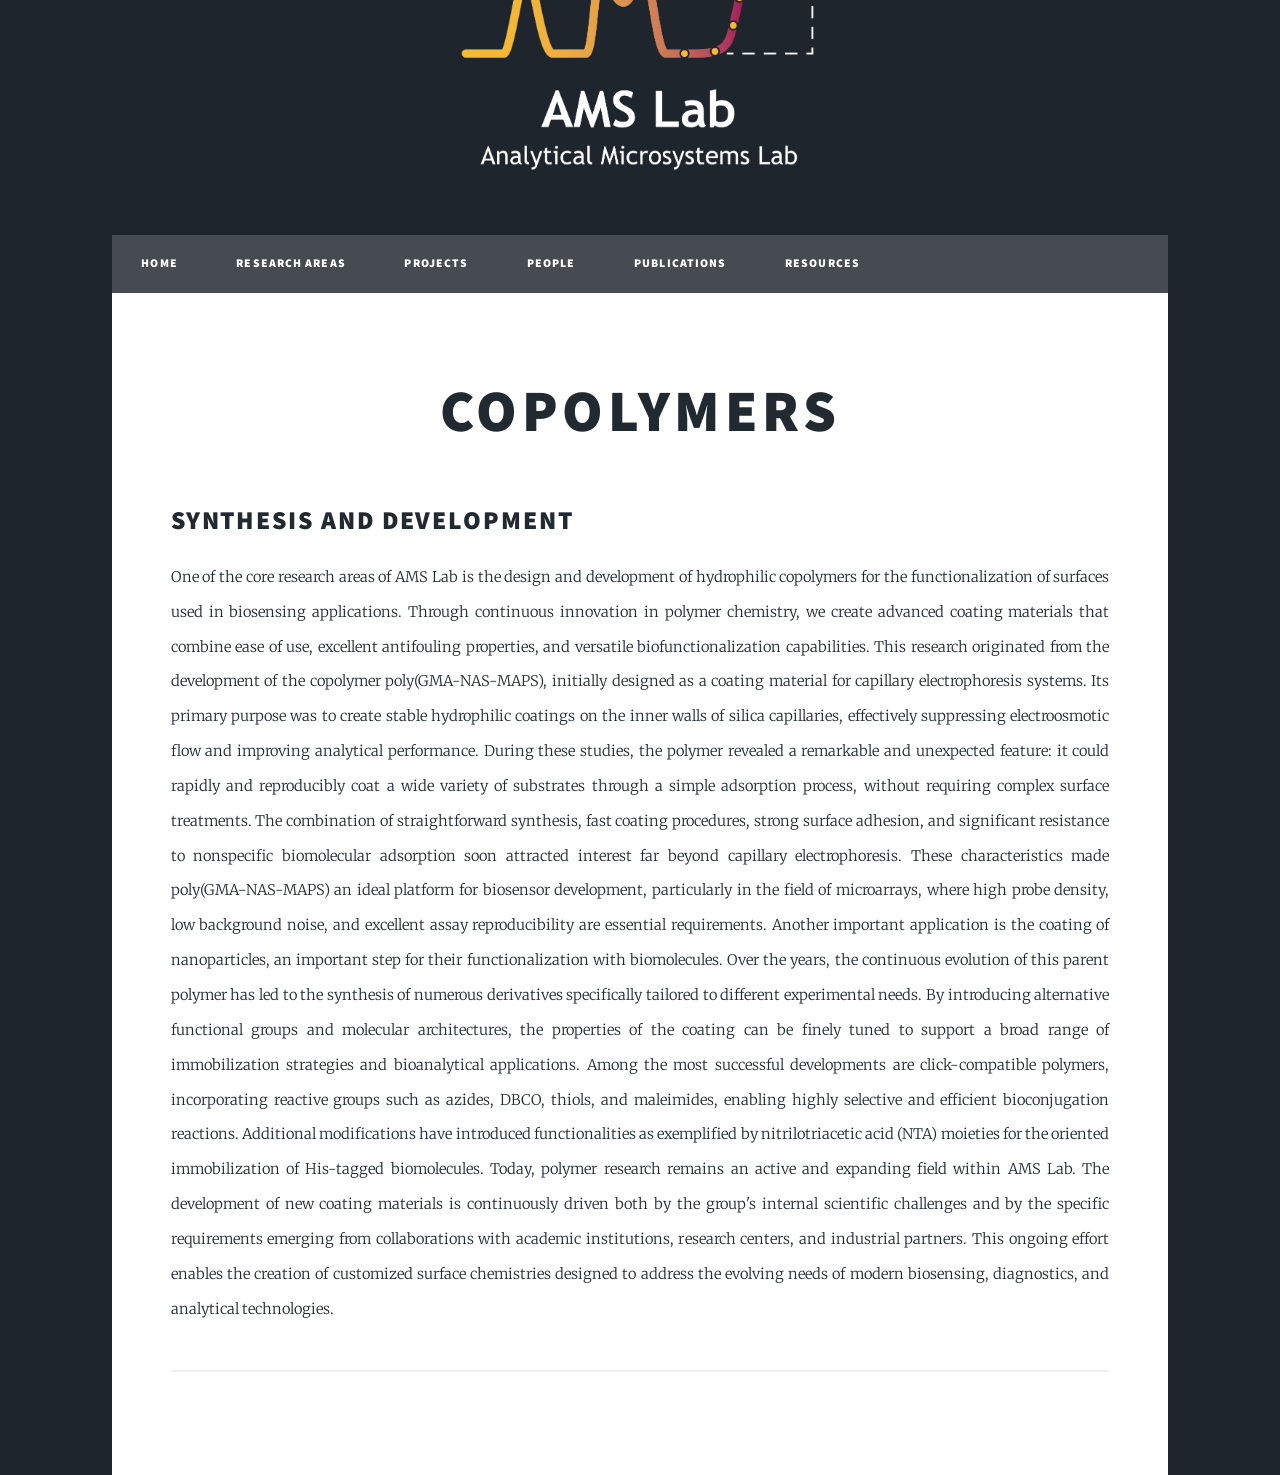
==== commit ec402191: "Add files via upload" ====
--- a/copolymers.html
+++ b/copolymers.html
@@ -34,10 +34,12 @@
 						<!-- Post -->
 							<section class="post">
 								<header class="major">
+									<h1>Copolymers</h1>
+
 								</header>
 
 								<!-- Text stuff -->
-									<h2>Copolymer synthesis and development</h2>
+									<h2>Synthesis and development</h2>
 									<p>One of the core research areas of AMS Lab is the design and development of hydrophilic copolymers for the functionalization of surfaces used in biosensing applications. Through continuous innovation in polymer chemistry, we create advanced coating materials that combine ease of use, excellent antifouling properties, and versatile biofunctionalization capabilities.
 This research originated from the development of the copolymer poly(GMA-NAS-MAPS), initially designed as a coating material for capillary electrophoresis systems. Its primary purpose was to create stable hydrophilic coatings on the inner walls of silica capillaries, effectively suppressing electroosmotic flow and improving analytical performance. During these studies, the polymer revealed a remarkable and unexpected feature: it could rapidly and reproducibly coat a wide variety of substrates through a simple adsorption process, without requiring complex surface treatments.
 The combination of straightforward synthesis, fast coating procedures, strong surface adhesion, and significant resistance to nonspecific biomolecular adsorption soon attracted interest far beyond capillary electrophoresis. These characteristics made poly(GMA-NAS-MAPS) an ideal platform for biosensor development, particularly in the field of microarrays, where high probe density, low background noise, and excellent assay reproducibility are essential requirements. Another important application is the coating of nanoparticles, an important step for their functionalization with biomolecules.
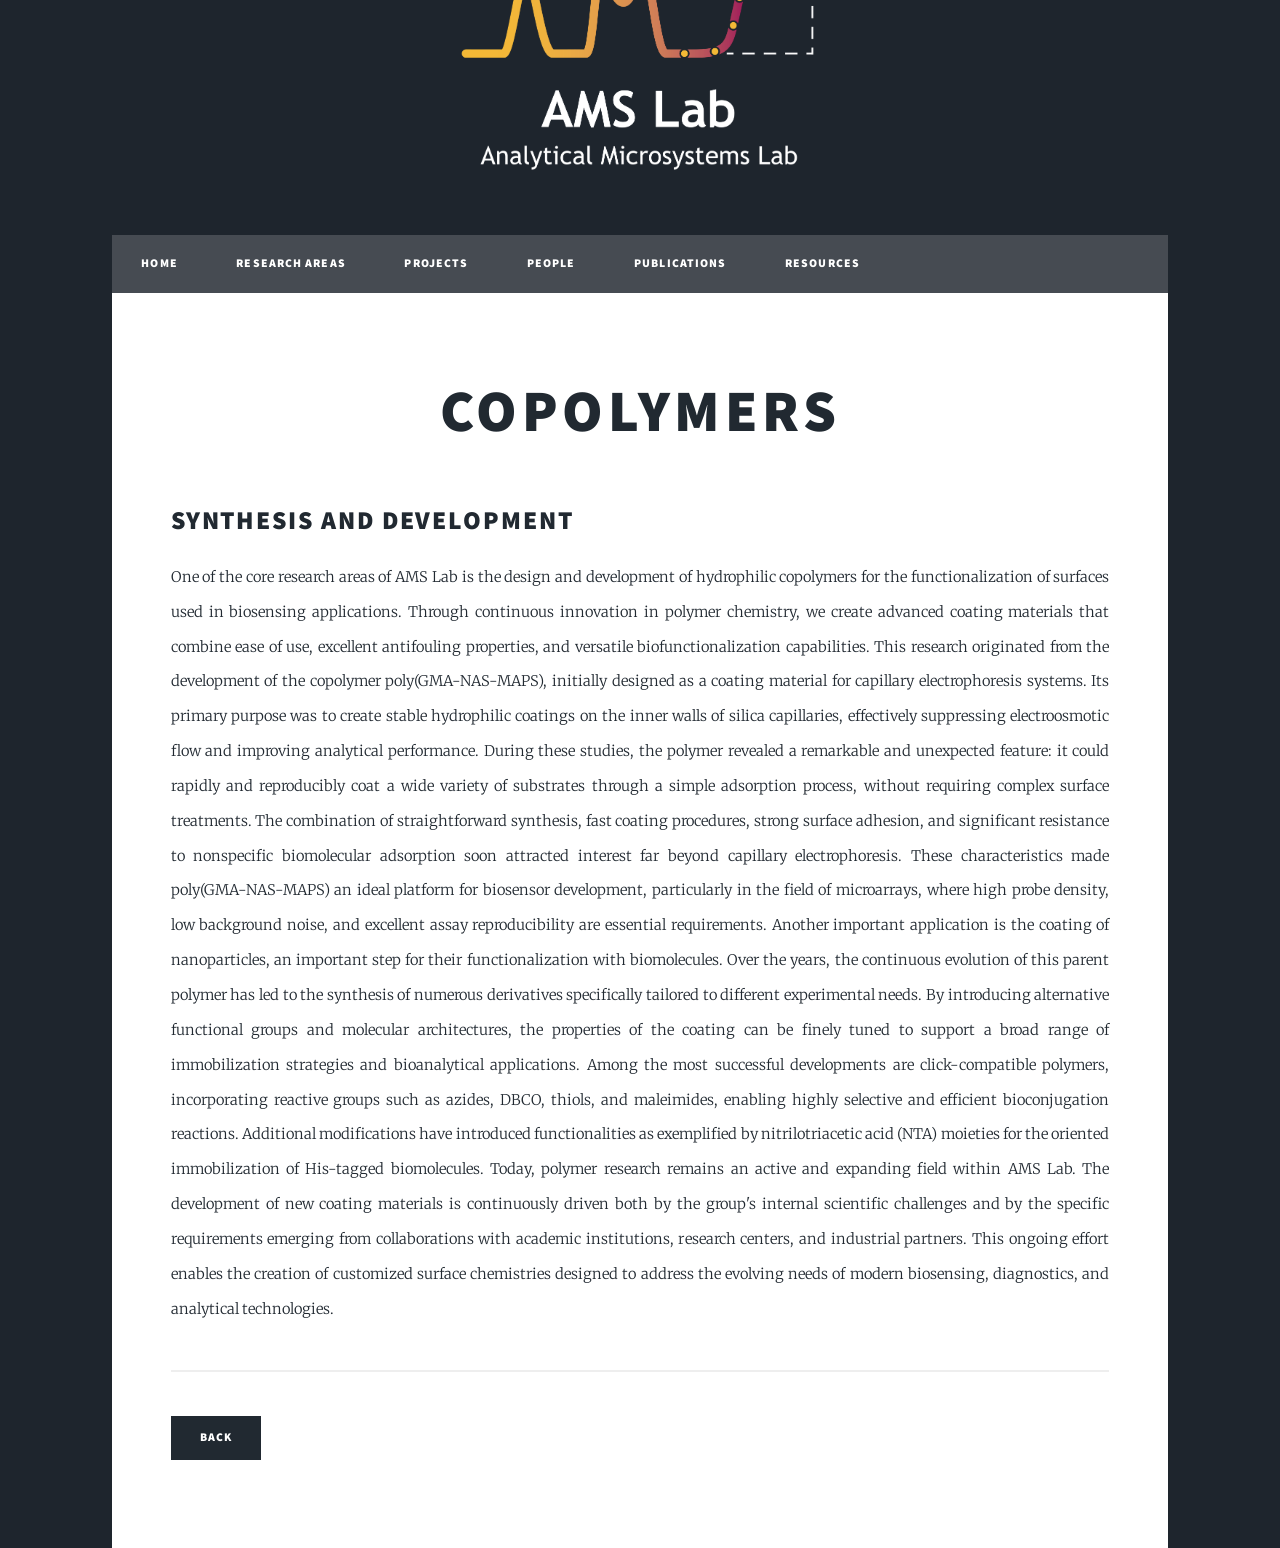
==== commit aa91e6e0: "Add files via upload" ====
--- a/copolymers.html
+++ b/copolymers.html
@@ -48,3 +48,7 @@
 Today, polymer research remains an active and expanding field within AMS Lab. The development of new coating materials is continuously driven both by the group's internal scientific challenges and by the specific requirements emerging from collaborations with academic institutions, research centers, and industrial partners. This ongoing effort enables the creation of customized surface chemistries designed to address the evolving needs of modern biosensing, diagnostics, and analytical technologies.
 </p>
 									<hr />
+									<ul class="actions">
+										<li><a href="research activities.html" class="button primary">Back</a></li>
+									</ul>
+
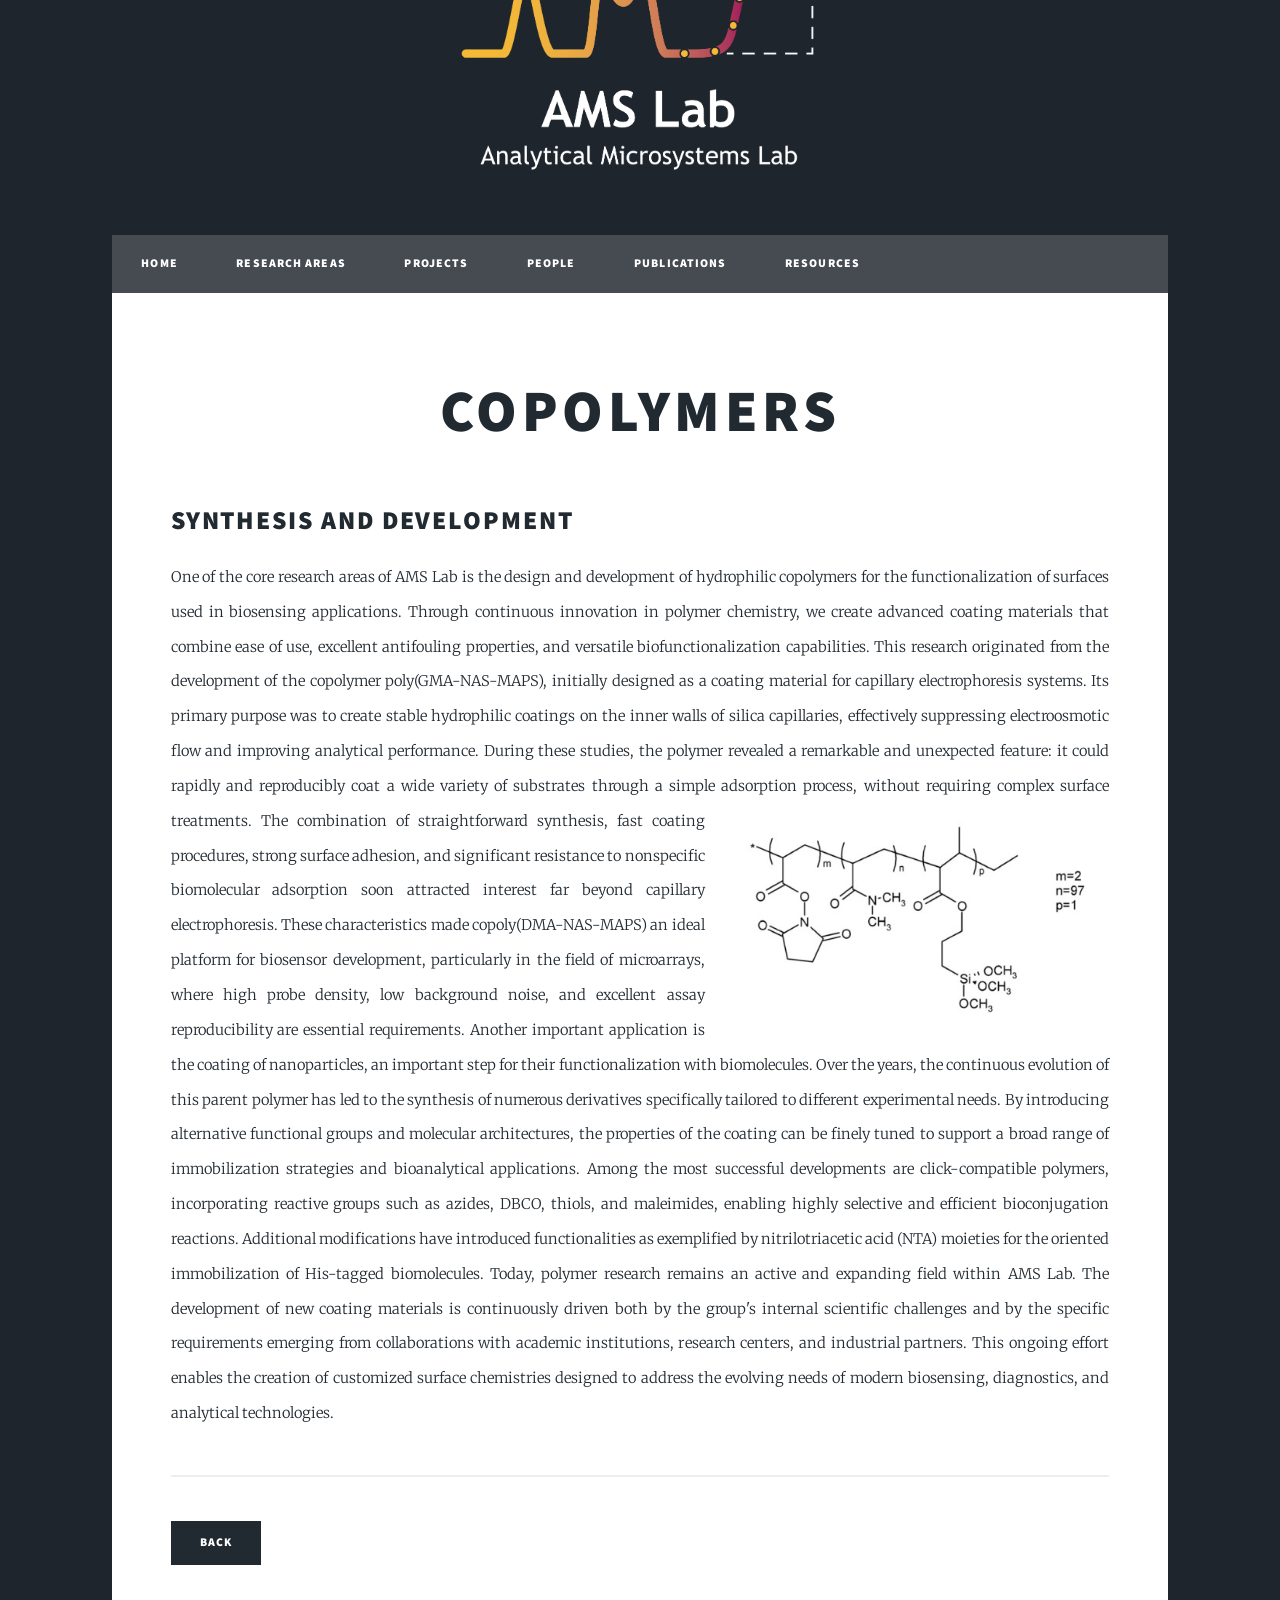
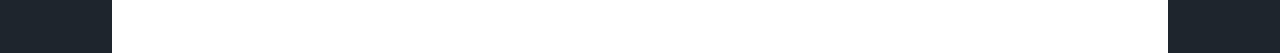
==== commit 7769c89d: "Add files via upload" ====
--- a/copolymers.html
+++ b/copolymers.html
@@ -42,7 +42,7 @@
 									<h2>Synthesis and development</h2>
 									<p>One of the core research areas of AMS Lab is the design and development of hydrophilic copolymers for the functionalization of surfaces used in biosensing applications. Through continuous innovation in polymer chemistry, we create advanced coating materials that combine ease of use, excellent antifouling properties, and versatile biofunctionalization capabilities.
 This research originated from the development of the copolymer poly(GMA-NAS-MAPS), initially designed as a coating material for capillary electrophoresis systems. Its primary purpose was to create stable hydrophilic coatings on the inner walls of silica capillaries, effectively suppressing electroosmotic flow and improving analytical performance. During these studies, the polymer revealed a remarkable and unexpected feature: it could rapidly and reproducibly coat a wide variety of substrates through a simple adsorption process, without requiring complex surface treatments.
-The combination of straightforward synthesis, fast coating procedures, strong surface adhesion, and significant resistance to nonspecific biomolecular adsorption soon attracted interest far beyond capillary electrophoresis. These characteristics made poly(GMA-NAS-MAPS) an ideal platform for biosensor development, particularly in the field of microarrays, where high probe density, low background noise, and excellent assay reproducibility are essential requirements. Another important application is the coating of nanoparticles, an important step for their functionalization with biomolecules.
+<span class="image right"><img src="images/copolyDMANASMAPS.jpg" alt="" /></span>The combination of straightforward synthesis, fast coating procedures, strong surface adhesion, and significant resistance to nonspecific biomolecular adsorption soon attracted interest far beyond capillary electrophoresis. These characteristics made copoly(DMA-NAS-MAPS) an ideal platform for biosensor development, particularly in the field of microarrays, where high probe density, low background noise, and excellent assay reproducibility are essential requirements. Another important application is the coating of nanoparticles, an important step for their functionalization with biomolecules.
 Over the years, the continuous evolution of this parent polymer has led to the synthesis of numerous derivatives specifically tailored to different experimental needs. By introducing alternative functional groups and molecular architectures, the properties of the coating can be finely tuned to support a broad range of immobilization strategies and bioanalytical applications.
 Among the most successful developments are click-compatible polymers, incorporating reactive groups such as azides, DBCO, thiols, and maleimides, enabling highly selective and efficient bioconjugation reactions. Additional modifications have introduced functionalities as exemplified by nitrilotriacetic acid (NTA) moieties for the oriented immobilization of His-tagged biomolecules.
 Today, polymer research remains an active and expanding field within AMS Lab. The development of new coating materials is continuously driven both by the group's internal scientific challenges and by the specific requirements emerging from collaborations with academic institutions, research centers, and industrial partners. This ongoing effort enables the creation of customized surface chemistries designed to address the evolving needs of modern biosensing, diagnostics, and analytical technologies.
